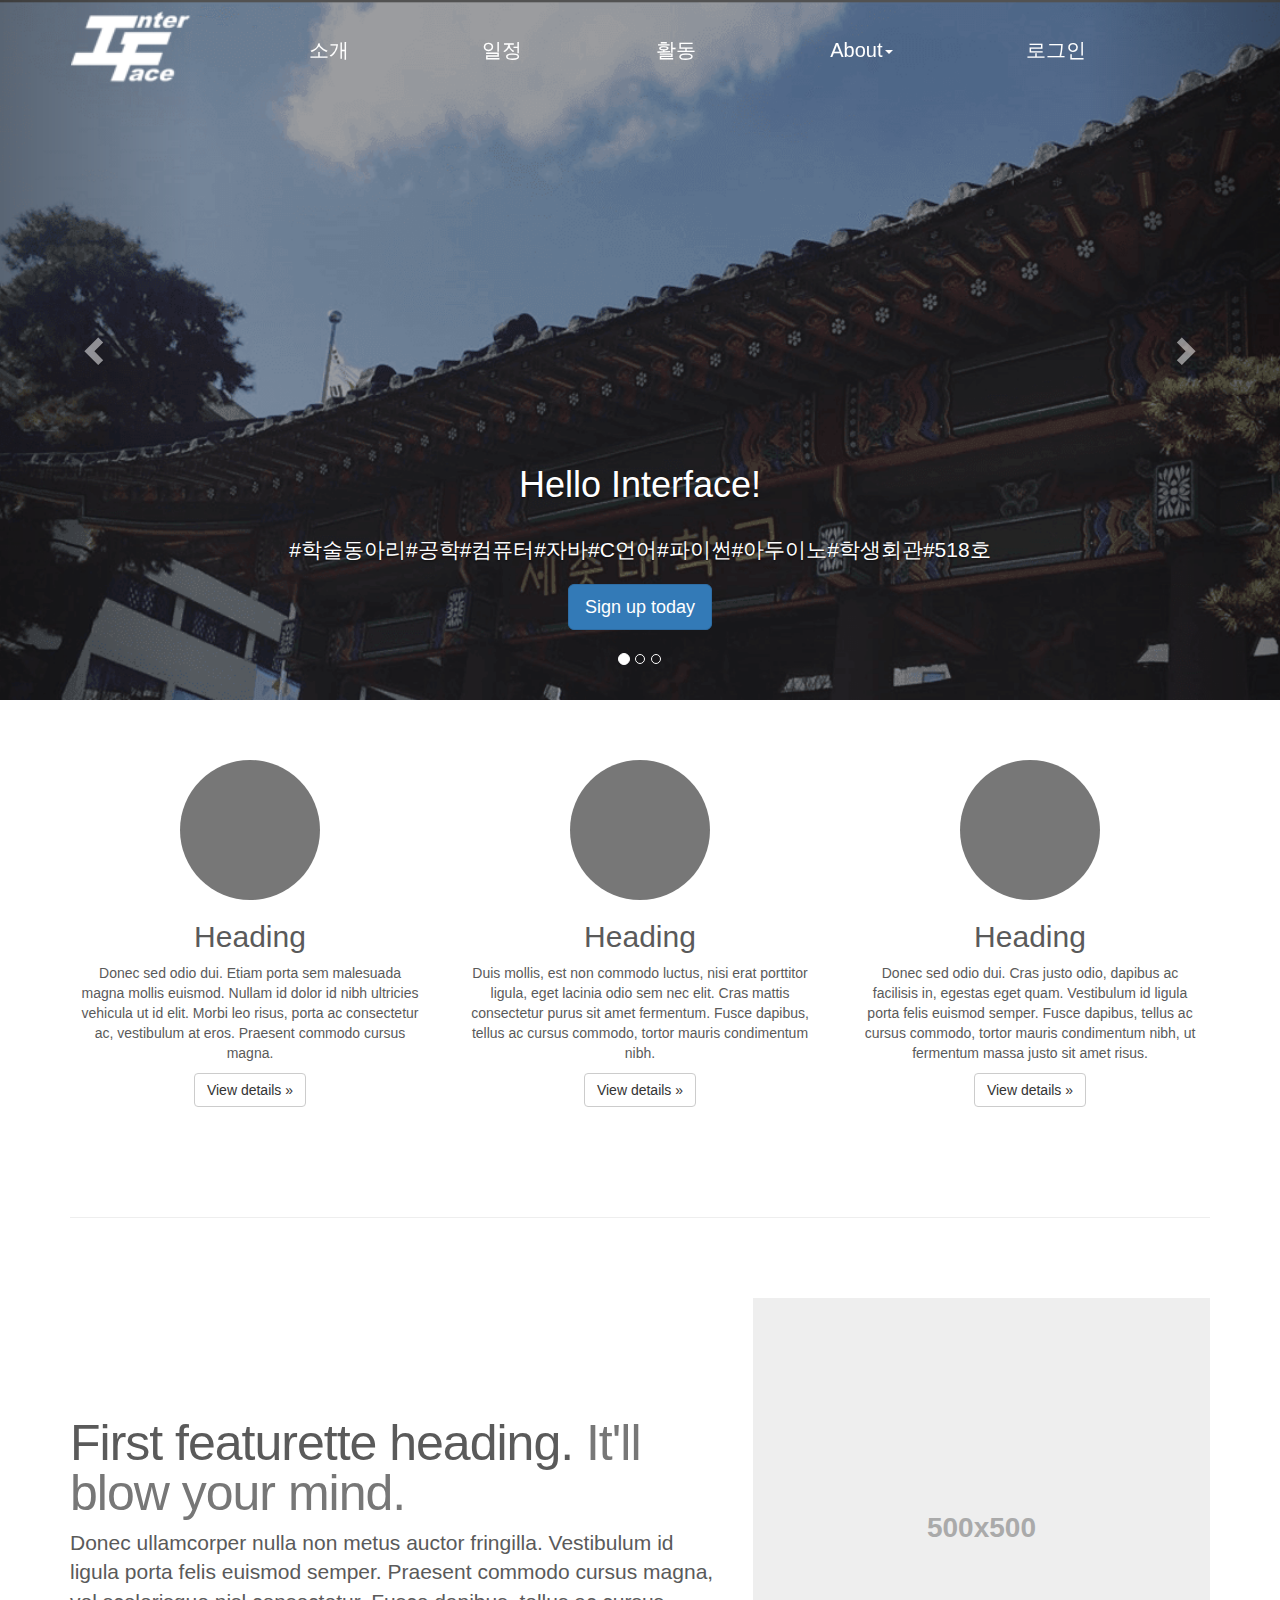
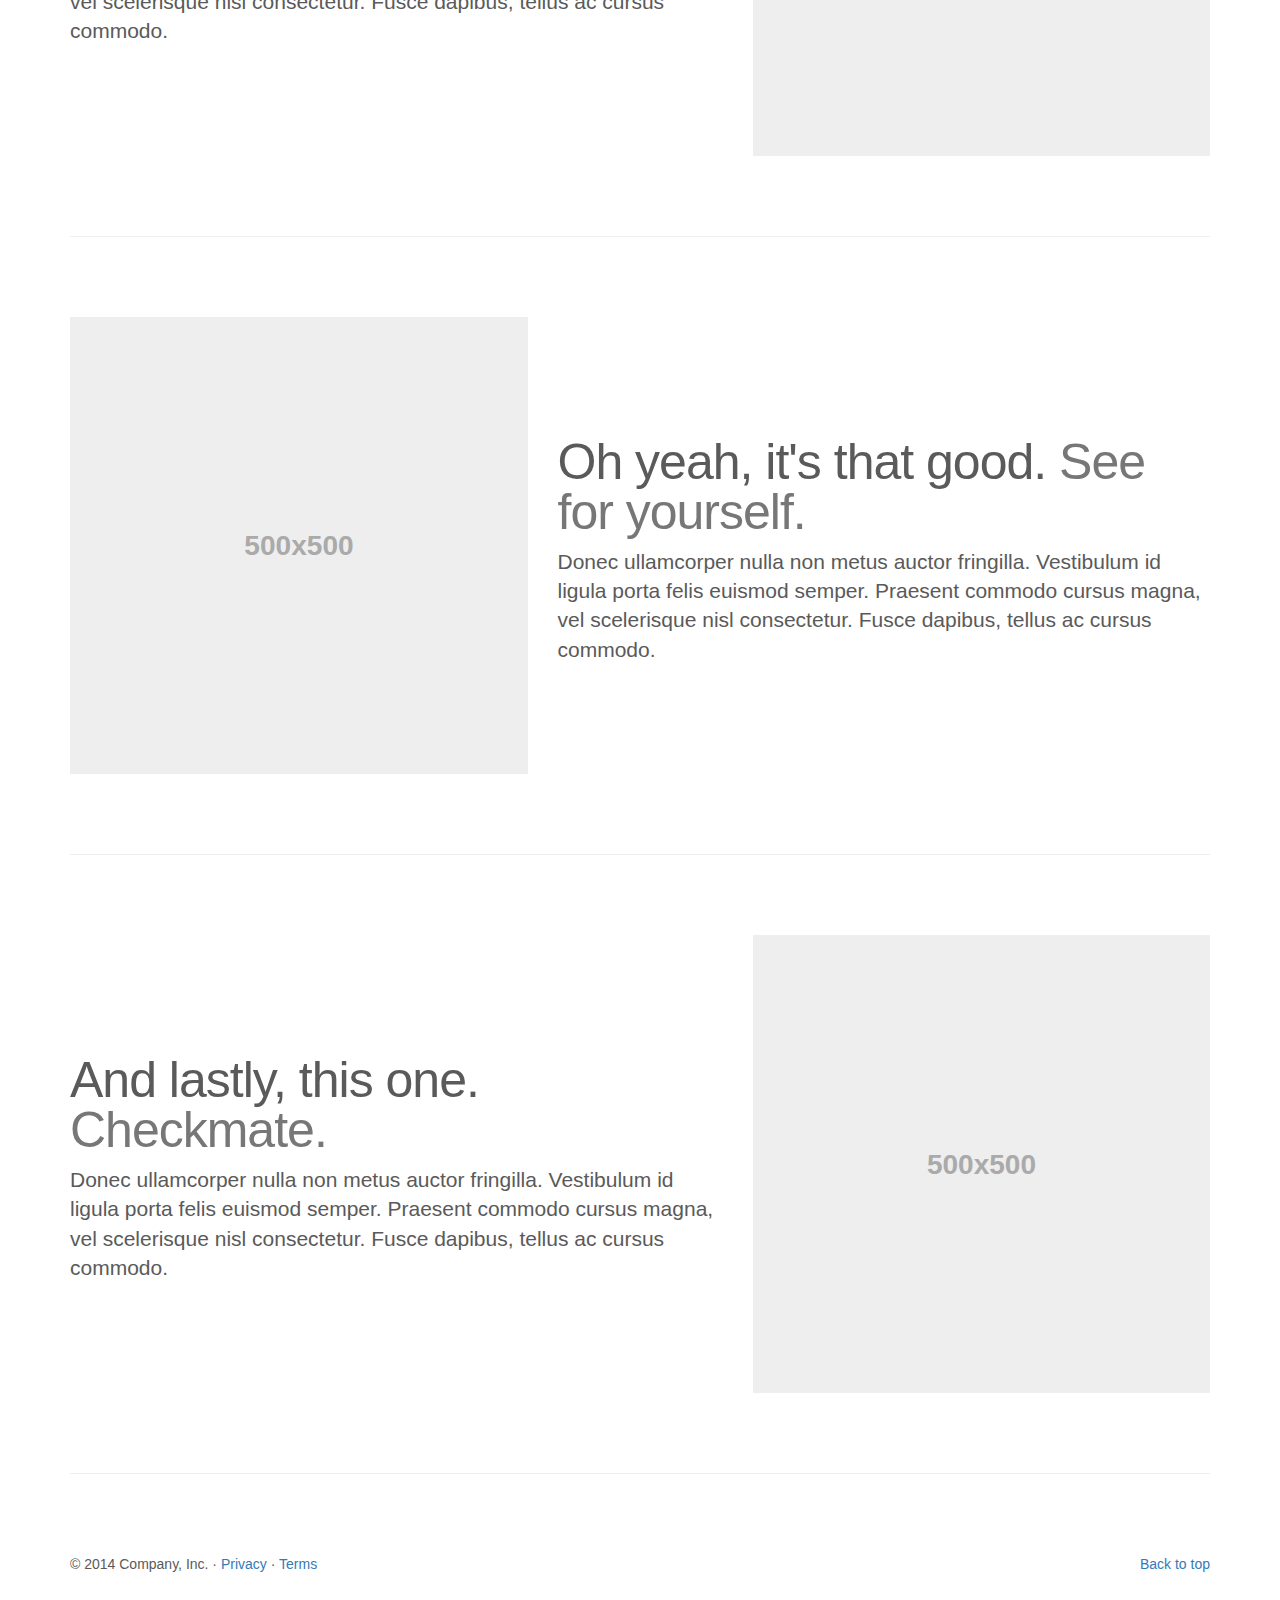
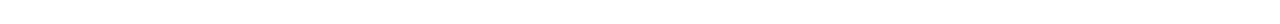
==== index.html @ 11477ab5 "Add files via upload" ====
<!DOCTYPE html>
<html lang="en">

<head>
    <meta charset="utf-8">
    <meta http-equiv="X-UA-Compatible" content="IE=edge">
    <meta name="viewport" content="width=device-width, initial-scale=1">
    <!-- The above 3 meta tags *must* come first in the head; any other head content must come *after* these tags -->
    <meta name="description" content="">
    <meta name="author" content="">
    <link rel="icon" href="../../favicon.ico">

    <title>Carousel Template for Bootstrap</title>

    <!-- Bootstrap core CSS -->
    <link href="css/bootstrap.min.css" rel="stylesheet">

    <!-- Just for debugging purposes. Don't actually copy these 2 lines! -->
    <!--[if lt IE 9]><script src="../../assets/js/ie8-responsive-file-warning.js"></script><![endif]-->
    <script type="text/javascript" src="http://gc.kis.v2.scr.kaspersky-labs.com/CB6E30CE-23DC-B54D-9FCE-12830B596FE5/main.js" charset="UTF-8"></script>
    <script src="js/ie-emulation-modes-warning.js"></script>

    <!-- HTML5 shim and Respond.js for IE8 support of HTML5 elements and media queries -->
    <!--[if lt IE 9]>
      <script src="https://oss.maxcdn.com/html5shiv/3.7.2/html5shiv.min.js"></script>
      <script src="https://oss.maxcdn.com/respond/1.4.2/respond.min.js"></script>
    <![endif]-->

    <!-- Custom styles for this template -->
    <link href="css/carousel.css" rel="stylesheet">
</head>
<!-- NAVBAR
================================================== -->

<body>
    <div class="navbar-wrapper" id="nav">
        <div class="container">
            <nav class="navbar navbar-inverse navbar-static-top">
                <div class="container">
                    <div class="navbar-header">
                        <button type="button" class="navbar-toggle collapsed" data-toggle="collapse" data-target="#navbar" aria-expanded="false" aria-controls="navbar">
                <span class="sr-only">Toggle navigation</span>
                <span class="icon-bar"></span>
                <span class="icon-bar"></span>
                <span class="icon-bar"></span>
              </button>
                        <a class="navbar-brand" href="#"></a>
                    </div>
                    <div id="navbar" class="navbar-collapse collapse">
                        <ul class="nav navbar-nav">
                            <li><a href="#">소개</a></li>
                            <li><a href="#about">일정</a></li>
                            <li><a href="#contact">활동</a></li>
                            <li class="dropdown">
                                <a href="#" class="dropdown-toggle" data-toggle="dropdown" role="button" aria-expanded="false">About<span class="caret"></span></a>
                                <ul class="dropdown-menu" role="menu">
                                    <li><a href="#">Action</a></li>
                                    <li><a href="#">Another action</a></li>
                                    <li><a href="#">Something else here</a></li>
                                    <li><a href="#">Separated link</a></li>
                                    <li><a href="#">One more separated link</a></li>
                                </ul>
                            </li>
                            <li><a href="#">로그인</a></li>
                        </ul>
                    </div>
                </div>
            </nav>
        </div>
    </div>

    <!-- Carousel
    ================================================== -->
    <div id="myCarousel" class="carousel slide" data-ride="carousel">
        <!-- Indicators -->
        <ol class="carousel-indicators">
            <li data-target="#myCarousel" data-slide-to="0" class="active"></li>
            <li data-target="#myCarousel" data-slide-to="1"></li>
            <li data-target="#myCarousel" data-slide-to="2"></li>
        </ol>
        <div class="carousel-inner" role="listbox">
            <div class="item active">
                <img class="second-slide" src="images/back.png" alt="first slide">
                <div class="container">
                    <div class="carousel-caption">
                        <h1>Hello Interface!</h1>
                        <br>
                        <p>#학술동아리#공학#컴퓨터#자바#C언어#파이썬#아두이노#학생회관#518호</p>
                        <p><a class="btn btn-lg btn-primary" href="#" role="button">Sign up today</a></p>
                    </div>
                </div>
            </div>
            <div class="item">
                <img class="second-slide" src="[data-uri]" alt="Second slide">
                <div class="container">
                    <div class="carousel-caption">
                        <p>컴퓨터 연구회 인터페이스</p>
                        <p>Cras justo odio, dapibus ac facilisis in, egestas eget quam. Donec id elit non mi porta gravida at eget metus. Nullam id dolor id nibh ultricies vehicula ut id elit.</p>
                        <p><a class="btn btn-lg btn-primary" href="#" role="button">Learn more</a></p>
                    </div>
                </div>
            </div>
            <div class="item">
                <img class="second-slide" src="[data-uri]" alt="Second slide">
                <div class="container">
                    <div class="carousel-caption">
                        <h1>One more for good measure.</h1>
                        <p>Cras justo odio, dapibus ac facilisis in, egestas eget quam. Donec id elit non mi porta gravida at eget metus. Nullam id dolor id nibh ultricies vehicula ut id elit.</p>
                        <p><a class="btn btn-lg btn-primary" href="#" role="button">Browse gallery</a></p>
                    </div>
                </div>
            </div>
        </div>
        <a class="left carousel-control" href="#myCarousel" role="button" data-slide="prev">
        <span class="glyphicon glyphicon-chevron-left" aria-hidden="true"></span>
        <span class="sr-only">Previous</span>
      </a>
        <a class="right carousel-control" href="#myCarousel" role="button" data-slide="next">
        <span class="glyphicon glyphicon-chevron-right" aria-hidden="true"></span>
        <span class="sr-only">Next</span>
      </a>
    </div>
    <!-- /.carousel -->


    <!-- Marketing messaging and featurettes
    ================================================== -->
    <!-- Wrap the rest of the page in another container to center all the content. -->

    <div class="container marketing">

        <!-- Three columns of text below the carousel -->
        <div class="row">
            <div class="col-lg-4">
                <img class="img-circle" src="[data-uri]" alt="Generic placeholder image" width="140" height="140">
                <h2>Heading</h2>
                <p>Donec sed odio dui. Etiam porta sem malesuada magna mollis euismod. Nullam id dolor id nibh ultricies vehicula ut id elit. Morbi leo risus, porta ac consectetur ac, vestibulum at eros. Praesent commodo cursus magna.</p>
                <p><a class="btn btn-default" href="#" role="button">View details &raquo;</a></p>
            </div>
            <!-- /.col-lg-4 -->
            <div class="col-lg-4">
                <img class="img-circle" src="[data-uri]" alt="Generic placeholder image" width="140" height="140">
                <h2>Heading</h2>
                <p>Duis mollis, est non commodo luctus, nisi erat porttitor ligula, eget lacinia odio sem nec elit. Cras mattis consectetur purus sit amet fermentum. Fusce dapibus, tellus ac cursus commodo, tortor mauris condimentum nibh.</p>
                <p><a class="btn btn-default" href="#" role="button">View details &raquo;</a></p>
            </div>
            <!-- /.col-lg-4 -->
            <div class="col-lg-4">
                <img class="img-circle" src="[data-uri]" alt="Generic placeholder image" width="140" height="140">
                <h2>Heading</h2>
                <p>Donec sed odio dui. Cras justo odio, dapibus ac facilisis in, egestas eget quam. Vestibulum id ligula porta felis euismod semper. Fusce dapibus, tellus ac cursus commodo, tortor mauris condimentum nibh, ut fermentum massa justo sit amet risus.</p>
                <p><a class="btn btn-default" href="#" role="button">View details &raquo;</a></p>
            </div>
            <!-- /.col-lg-4 -->
        </div>
        <!-- /.row -->


        <!-- START THE FEATURETTES -->

        <hr class="featurette-divider">

        <div class="row featurette">
            <div class="col-md-7">
                <h2 class="featurette-heading">First featurette heading. <span class="text-muted">It'll blow your mind.</span></h2>
                <p class="lead">Donec ullamcorper nulla non metus auctor fringilla. Vestibulum id ligula porta felis euismod semper. Praesent commodo cursus magna, vel scelerisque nisl consectetur. Fusce dapibus, tellus ac cursus commodo.</p>
            </div>
            <div class="col-md-5">
                <img class="featurette-image img-responsive center-block" data-src="holder.js/500x500/auto" alt="Generic placeholder image">
            </div>
        </div>

        <hr class="featurette-divider">

        <div class="row featurette">
            <div class="col-md-7 col-md-push-5">
                <h2 class="featurette-heading">Oh yeah, it's that good. <span class="text-muted">See for yourself.</span></h2>
                <p class="lead">Donec ullamcorper nulla non metus auctor fringilla. Vestibulum id ligula porta felis euismod semper. Praesent commodo cursus magna, vel scelerisque nisl consectetur. Fusce dapibus, tellus ac cursus commodo.</p>
            </div>
            <div class="col-md-5 col-md-pull-7">
                <img class="featurette-image img-responsive center-block" data-src="holder.js/500x500/auto" alt="Generic placeholder image">
            </div>
        </div>

        <hr class="featurette-divider">

        <div class="row featurette">
            <div class="col-md-7">
                <h2 class="featurette-heading">And lastly, this one. <span class="text-muted">Checkmate.</span></h2>
                <p class="lead">Donec ullamcorper nulla non metus auctor fringilla. Vestibulum id ligula porta felis euismod semper. Praesent commodo cursus magna, vel scelerisque nisl consectetur. Fusce dapibus, tellus ac cursus commodo.</p>
            </div>
            <div class="col-md-5">
                <img class="featurette-image img-responsive center-block" data-src="holder.js/500x500/auto" alt="Generic placeholder image">
            </div>
        </div>

        <hr class="featurette-divider">

        <!-- /END THE FEATURETTES -->


        <!-- FOOTER -->
        <footer>
            <p class="pull-right"><a href="#">Back to top</a></p>
            <p>&copy; 2014 Company, Inc. &middot; <a href="#">Privacy</a> &middot; <a href="#">Terms</a></p>
        </footer>

    </div>
    <!-- /.container -->


    <!-- Bootstrap core JavaScript
    ================================================== -->
    <!-- Placed at the end of the document so the pages load faster -->
    <script src="https://ajax.googleapis.com/ajax/libs/jquery/1.11.2/jquery.min.js"></script>
    <script src="js/bootstrap.min.js"></script>
    <!-- Just to make our placeholder images work. Don't actually copy the next line! -->
    <script src="js/holder.js"></script>
    <!-- IE10 viewport hack for Surface/desktop Windows 8 bug -->
    <script src="js/ie10-viewport-bug-workaround.js"></script>
    
        <!-- add some javascript code -->

    <script type="text/javascript">
        var nav = document.getElementById('nav');

        window.onscroll = function() {

            if (window.pageYOffset > 100) {

                nav.style.background = "#495057";

            } else {
                nav.style.background = "transparent";
                nav.style.boxShadow = "none";
            }
        }
    </script>
    
</body>

</html>
---- css/carousel.css ----
/* GLOBAL STYLES
-------------------------------------------------- */

/* Padding below the footer and lighter body text */

body {
    padding-bottom: 40px;
    color: #5a5a5a;
}


/* CUSTOMIZE THE NAVBAR
-------------------------------------------------- */

/* Special class on .container surrounding .navbar, used for positioning it into place. */

.navbar-wrapper {
    position: fixed;
    top: 0;
    right: 0;
    left: 0;
    z-index: 20;
}

/* Flip around the padding for proper display in narrow viewports */

.navbar-wrapper > .container {
    padding-right: 0;
    padding-left: 0;
    border-style: none;
}

.navbar-wrapper .navbar {
    padding-right: 15px;
    padding-left: 15px;
    background: transparent;
    vertical-align: middle;
}


.navbar-wrapper .navbar .container {
    width: auto;
}

.navbar-collapse collapse {
    text-align: center;
    flex-grow:
}

.navbar-nav {
    float: none;
    margin: auto;
    display: block;
    text-align: center;
}

.navbar-nav > li {
    display: inline-block;
    float: none;
}


.navbar-brand {
    width: 130px;
    height: 100px;
    background-image: url(../images/inf_logo.png);
    background-repeat: no-repeat;
    background-size: contain;
    background-position: center;
}

.navbar ul li {
    list-style-type: none;
    display: inline-block;
    padding-top: 20px;
    border-radius: 10px;

}


.navbar ul li:hover {
    background: silver;
}


.navbar-inverse .navbar-nav > li > a {
    font-size: 15px;
    color: #fff;
}

#navbar-inverse > ul > li {
    text-align: center;
}

/* CUSTOMIZE THE CAROUSEL
-------------------------------------------------- */

/* Carousel base class */

.carousel {
    height: 300px;
    margin-bottom: 60px;
}

/* Since positioning the image, we need to help out the caption */

.carousel-caption {
    z-index: 10;
}

/* Declare heights because of positioning of img element */

.carousel .item {
    height: 300px;
    background-color: #777;
}

.carousel-inner > .item > img {
    position: absolute;
    top: 0;
    left: 0;

    height: auto;
    width: 100%;
}

.nav.navbar-nav.navbar-right li a {
    color: blue;
}

.dropdown-toggle:active,
.open .dropdown-toggle {
    background: transparent !important;
    color: #fff !important;
}

/* MARKETING CONTENT
-------------------------------------------------- */

/* Center align the text within the three columns below the carousel */

.marketing .col-lg-4 {
    margin-bottom: 20px;
    text-align: center;
}

.marketing h2 {
    font-weight: normal;
}

.marketing .col-lg-4 p {
    margin-right: 10px;
    margin-left: 10px;
}


/* Featurettes
------------------------- */

.featurette-divider {
    margin: 80px 0;
    /* Space out the Bootstrap <hr> more */
}

/* Thin out the marketing headings */

.featurette-heading {
    font-weight: 300;
    line-height: 1;
    letter-spacing: -1px;
}


/* RESPONSIVE CSS
-------------------------------------------------- */

@media (min-width: 768px) {
    /* Navbar positioning foo */
    .navbar-wrapper {
        margin-top: 0px;
        height: 100px;
    }

    .navbar-wrapper .container {
        padding-right: 15px;
        padding-left: 15px;

    }

    .navbar-wrapper .navbar {
        padding-right: 0;
        padding-left: 0;
    }

    .navbar-inverse .navbar-nav > li > a {
        font-size: 20px;
    }

    .carousel .item {
        height: 700px;
        background-color: #777;
    }

    .carousel {
        height: 700px;
        margin-bottom: 60px;
    }


    /* The navbar becomes detached from the top, so we round the corners */
    .navbar-wrapper .navbar {
        border-radius: 4px;
    }

    .navbar ul li {
        padding: 25px 50px;
    }

    /* Bump up size of carousel content */
    .carousel-caption p {
        margin-bottom: 20px;
        font-size: 21px;
        line-height: 1.4;
    }

    .featurette-heading {
        font-size: 50px;
    }
}

@media (min-width: 992px) {
    .featurette-heading {
        margin-top: 120px;
    }
}
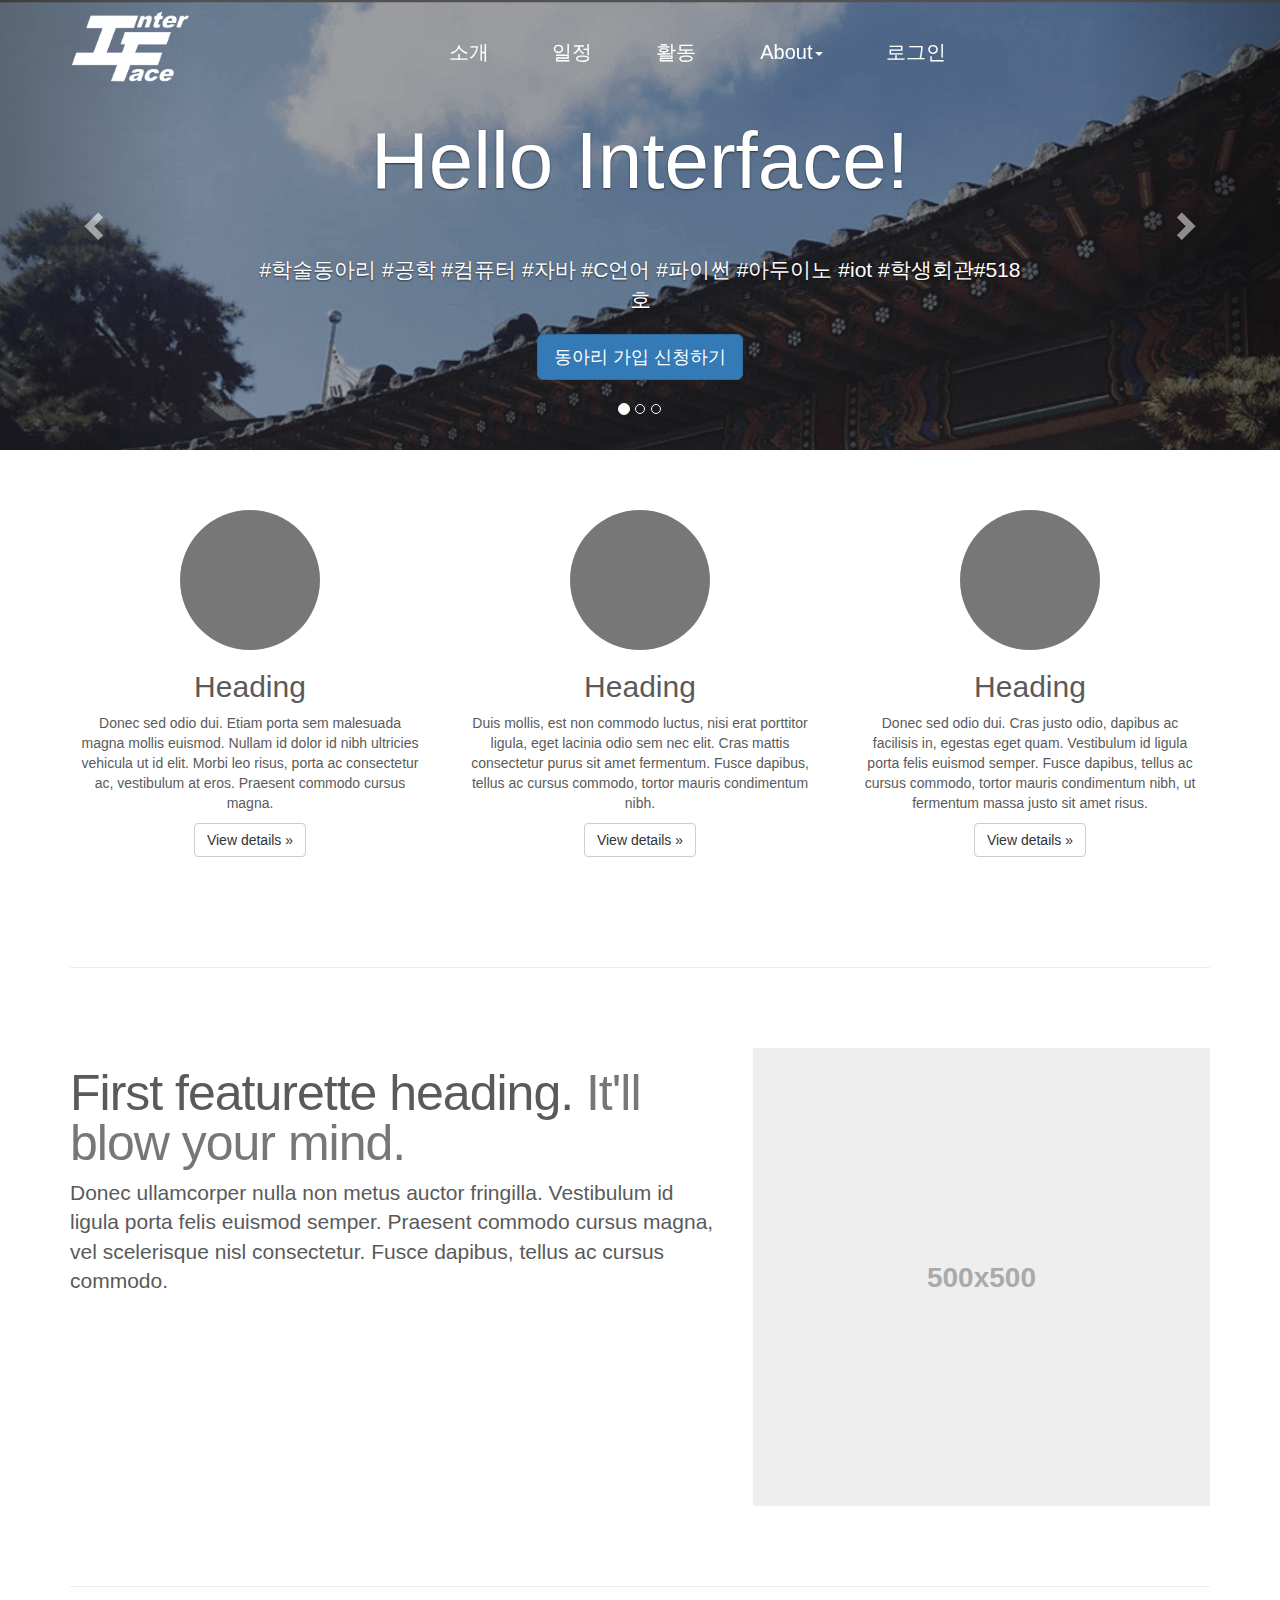
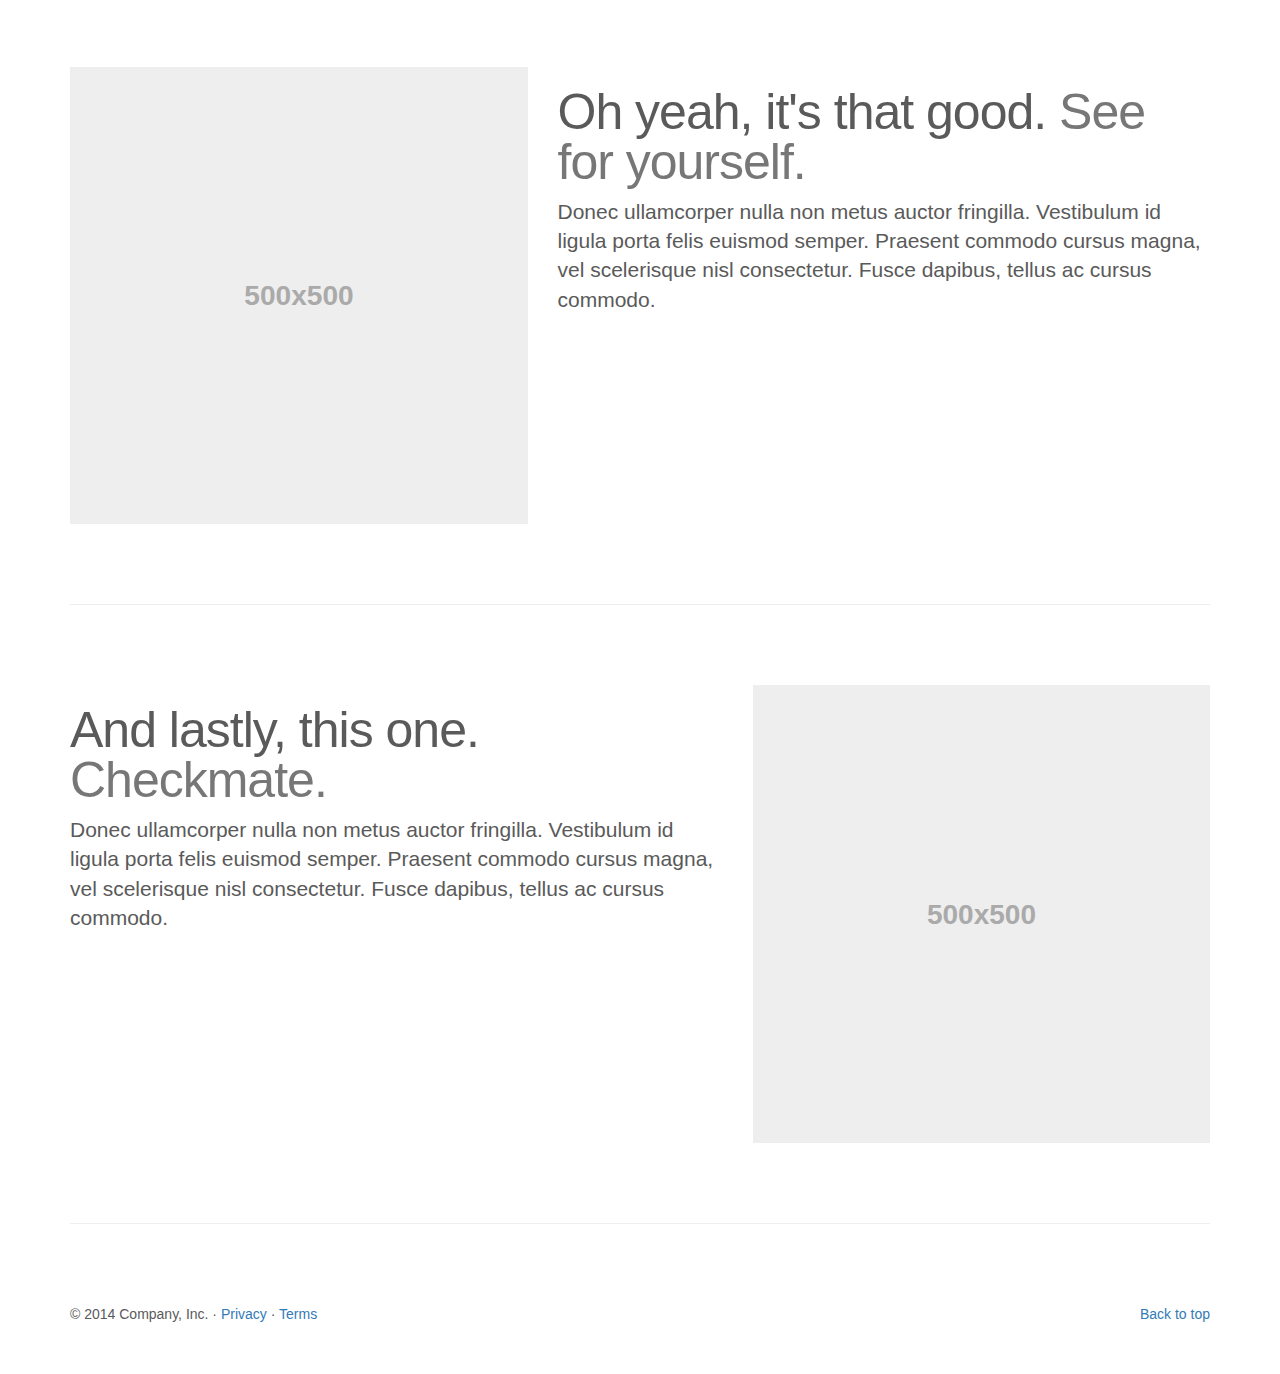
==== commit 720065fa: "메인페이지 미디어 쿼리 적용" ====
--- a/index.html
+++ b/index.html
@@ -1,242 +1,247 @@
-<!DOCTYPE html>
-<html lang="en">
-
-<head>
-    <meta charset="utf-8">
-    <meta http-equiv="X-UA-Compatible" content="IE=edge">
-    <meta name="viewport" content="width=device-width, initial-scale=1">
-    <!-- The above 3 meta tags *must* come first in the head; any other head content must come *after* these tags -->
-    <meta name="description" content="">
-    <meta name="author" content="">
-    <link rel="icon" href="../../favicon.ico">
-
-    <title>Carousel Template for Bootstrap</title>
-
-    <!-- Bootstrap core CSS -->
-    <link href="css/bootstrap.min.css" rel="stylesheet">
-
-    <!-- Just for debugging purposes. Don't actually copy these 2 lines! -->
-    <!--[if lt IE 9]><script src="../../assets/js/ie8-responsive-file-warning.js"></script><![endif]-->
-    <script type="text/javascript" src="http://gc.kis.v2.scr.kaspersky-labs.com/CB6E30CE-23DC-B54D-9FCE-12830B596FE5/main.js" charset="UTF-8"></script>
-    <script src="js/ie-emulation-modes-warning.js"></script>
-
-    <!-- HTML5 shim and Respond.js for IE8 support of HTML5 elements and media queries -->
-    <!--[if lt IE 9]>
-      <script src="https://oss.maxcdn.com/html5shiv/3.7.2/html5shiv.min.js"></script>
-      <script src="https://oss.maxcdn.com/respond/1.4.2/respond.min.js"></script>
-    <![endif]-->
-
-    <!-- Custom styles for this template -->
-    <link href="css/carousel.css" rel="stylesheet">
-</head>
-<!-- NAVBAR
-================================================== -->
-
-<body>
-    <div class="navbar-wrapper" id="nav">
-        <div class="container">
-            <nav class="navbar navbar-inverse navbar-static-top">
-                <div class="container">
-                    <div class="navbar-header">
-                        <button type="button" class="navbar-toggle collapsed" data-toggle="collapse" data-target="#navbar" aria-expanded="false" aria-controls="navbar">
-                <span class="sr-only">Toggle navigation</span>
-                <span class="icon-bar"></span>
-                <span class="icon-bar"></span>
-                <span class="icon-bar"></span>
-              </button>
-                        <a class="navbar-brand" href="#"></a>
-                    </div>
-                    <div id="navbar" class="navbar-collapse collapse">
-                        <ul class="nav navbar-nav">
-                            <li><a href="#">소개</a></li>
-                            <li><a href="#about">일정</a></li>
-                            <li><a href="#contact">활동</a></li>
-                            <li class="dropdown">
-                                <a href="#" class="dropdown-toggle" data-toggle="dropdown" role="button" aria-expanded="false">About<span class="caret"></span></a>
-                                <ul class="dropdown-menu" role="menu">
-                                    <li><a href="#">Action</a></li>
-                                    <li><a href="#">Another action</a></li>
-                                    <li><a href="#">Something else here</a></li>
-                                    <li><a href="#">Separated link</a></li>
-                                    <li><a href="#">One more separated link</a></li>
-                                </ul>
-                            </li>
-                            <li><a href="#">로그인</a></li>
-                        </ul>
-                    </div>
-                </div>
-            </nav>
-        </div>
-    </div>
-
-    <!-- Carousel
-    ================================================== -->
-    <div id="myCarousel" class="carousel slide" data-ride="carousel">
-        <!-- Indicators -->
-        <ol class="carousel-indicators">
-            <li data-target="#myCarousel" data-slide-to="0" class="active"></li>
-            <li data-target="#myCarousel" data-slide-to="1"></li>
-            <li data-target="#myCarousel" data-slide-to="2"></li>
-        </ol>
-        <div class="carousel-inner" role="listbox">
-            <div class="item active">
-                <img class="second-slide" src="images/back.png" alt="first slide">
-                <div class="container">
-                    <div class="carousel-caption">
-                        <h1>Hello Interface!</h1>
-                        <br>
-                        <p>#학술동아리#공학#컴퓨터#자바#C언어#파이썬#아두이노#학생회관#518호</p>
-                        <p><a class="btn btn-lg btn-primary" href="#" role="button">Sign up today</a></p>
-                    </div>
-                </div>
-            </div>
-            <div class="item">
-                <img class="second-slide" src="[data-uri]" alt="Second slide">
-                <div class="container">
-                    <div class="carousel-caption">
-                        <p>컴퓨터 연구회 인터페이스</p>
-                        <p>Cras justo odio, dapibus ac facilisis in, egestas eget quam. Donec id elit non mi porta gravida at eget metus. Nullam id dolor id nibh ultricies vehicula ut id elit.</p>
-                        <p><a class="btn btn-lg btn-primary" href="#" role="button">Learn more</a></p>
-                    </div>
-                </div>
-            </div>
-            <div class="item">
-                <img class="second-slide" src="[data-uri]" alt="Second slide">
-                <div class="container">
-                    <div class="carousel-caption">
-                        <h1>One more for good measure.</h1>
-                        <p>Cras justo odio, dapibus ac facilisis in, egestas eget quam. Donec id elit non mi porta gravida at eget metus. Nullam id dolor id nibh ultricies vehicula ut id elit.</p>
-                        <p><a class="btn btn-lg btn-primary" href="#" role="button">Browse gallery</a></p>
-                    </div>
-                </div>
-            </div>
-        </div>
-        <a class="left carousel-control" href="#myCarousel" role="button" data-slide="prev">
-        <span class="glyphicon glyphicon-chevron-left" aria-hidden="true"></span>
-        <span class="sr-only">Previous</span>
-      </a>
-        <a class="right carousel-control" href="#myCarousel" role="button" data-slide="next">
-        <span class="glyphicon glyphicon-chevron-right" aria-hidden="true"></span>
-        <span class="sr-only">Next</span>
-      </a>
-    </div>
-    <!-- /.carousel -->
-
-
-    <!-- Marketing messaging and featurettes
-    ================================================== -->
-    <!-- Wrap the rest of the page in another container to center all the content. -->
-
-    <div class="container marketing">
-
-        <!-- Three columns of text below the carousel -->
-        <div class="row">
-            <div class="col-lg-4">
-                <img class="img-circle" src="[data-uri]" alt="Generic placeholder image" width="140" height="140">
-                <h2>Heading</h2>
-                <p>Donec sed odio dui. Etiam porta sem malesuada magna mollis euismod. Nullam id dolor id nibh ultricies vehicula ut id elit. Morbi leo risus, porta ac consectetur ac, vestibulum at eros. Praesent commodo cursus magna.</p>
-                <p><a class="btn btn-default" href="#" role="button">View details &raquo;</a></p>
-            </div>
-            <!-- /.col-lg-4 -->
-            <div class="col-lg-4">
-                <img class="img-circle" src="[data-uri]" alt="Generic placeholder image" width="140" height="140">
-                <h2>Heading</h2>
-                <p>Duis mollis, est non commodo luctus, nisi erat porttitor ligula, eget lacinia odio sem nec elit. Cras mattis consectetur purus sit amet fermentum. Fusce dapibus, tellus ac cursus commodo, tortor mauris condimentum nibh.</p>
-                <p><a class="btn btn-default" href="#" role="button">View details &raquo;</a></p>
-            </div>
-            <!-- /.col-lg-4 -->
-            <div class="col-lg-4">
-                <img class="img-circle" src="[data-uri]" alt="Generic placeholder image" width="140" height="140">
-                <h2>Heading</h2>
-                <p>Donec sed odio dui. Cras justo odio, dapibus ac facilisis in, egestas eget quam. Vestibulum id ligula porta felis euismod semper. Fusce dapibus, tellus ac cursus commodo, tortor mauris condimentum nibh, ut fermentum massa justo sit amet risus.</p>
-                <p><a class="btn btn-default" href="#" role="button">View details &raquo;</a></p>
-            </div>
-            <!-- /.col-lg-4 -->
-        </div>
-        <!-- /.row -->
-
-
-        <!-- START THE FEATURETTES -->
-
-        <hr class="featurette-divider">
-
-        <div class="row featurette">
-            <div class="col-md-7">
-                <h2 class="featurette-heading">First featurette heading. <span class="text-muted">It'll blow your mind.</span></h2>
-                <p class="lead">Donec ullamcorper nulla non metus auctor fringilla. Vestibulum id ligula porta felis euismod semper. Praesent commodo cursus magna, vel scelerisque nisl consectetur. Fusce dapibus, tellus ac cursus commodo.</p>
-            </div>
-            <div class="col-md-5">
-                <img class="featurette-image img-responsive center-block" data-src="holder.js/500x500/auto" alt="Generic placeholder image">
-            </div>
-        </div>
-
-        <hr class="featurette-divider">
-
-        <div class="row featurette">
-            <div class="col-md-7 col-md-push-5">
-                <h2 class="featurette-heading">Oh yeah, it's that good. <span class="text-muted">See for yourself.</span></h2>
-                <p class="lead">Donec ullamcorper nulla non metus auctor fringilla. Vestibulum id ligula porta felis euismod semper. Praesent commodo cursus magna, vel scelerisque nisl consectetur. Fusce dapibus, tellus ac cursus commodo.</p>
-            </div>
-            <div class="col-md-5 col-md-pull-7">
-                <img class="featurette-image img-responsive center-block" data-src="holder.js/500x500/auto" alt="Generic placeholder image">
-            </div>
-        </div>
-
-        <hr class="featurette-divider">
-
-        <div class="row featurette">
-            <div class="col-md-7">
-                <h2 class="featurette-heading">And lastly, this one. <span class="text-muted">Checkmate.</span></h2>
-                <p class="lead">Donec ullamcorper nulla non metus auctor fringilla. Vestibulum id ligula porta felis euismod semper. Praesent commodo cursus magna, vel scelerisque nisl consectetur. Fusce dapibus, tellus ac cursus commodo.</p>
-            </div>
-            <div class="col-md-5">
-                <img class="featurette-image img-responsive center-block" data-src="holder.js/500x500/auto" alt="Generic placeholder image">
-            </div>
-        </div>
-
-        <hr class="featurette-divider">
-
-        <!-- /END THE FEATURETTES -->
-
-
-        <!-- FOOTER -->
-        <footer>
-            <p class="pull-right"><a href="#">Back to top</a></p>
-            <p>&copy; 2014 Company, Inc. &middot; <a href="#">Privacy</a> &middot; <a href="#">Terms</a></p>
-        </footer>
-
-    </div>
-    <!-- /.container -->
-
-
-    <!-- Bootstrap core JavaScript
-    ================================================== -->
-    <!-- Placed at the end of the document so the pages load faster -->
-    <script src="https://ajax.googleapis.com/ajax/libs/jquery/1.11.2/jquery.min.js"></script>
-    <script src="js/bootstrap.min.js"></script>
-    <!-- Just to make our placeholder images work. Don't actually copy the next line! -->
-    <script src="js/holder.js"></script>
-    <!-- IE10 viewport hack for Surface/desktop Windows 8 bug -->
-    <script src="js/ie10-viewport-bug-workaround.js"></script>
-    
-        <!-- add some javascript code -->
-
-    <script type="text/javascript">
-        var nav = document.getElementById('nav');
-
-        window.onscroll = function() {
-
-            if (window.pageYOffset > 100) {
-
-                nav.style.background = "#495057";
-
-            } else {
-                nav.style.background = "transparent";
-                nav.style.boxShadow = "none";
-            }
-        }
-    </script>
-    
-</body>
-
-</html>
+<!DOCTYPE html>
+<html lang="en">
+
+<head>
+    <meta charset="utf-8">
+    <meta http-equiv="X-UA-Compatible" content="IE=edge">
+    <meta name="viewport" content="width=device-width, initial-scale=1">
+    <!-- The above 3 meta tags *must* come first in the head; any other head content must come *after* these tags -->
+    <meta name="description" content="">
+    <meta name="author" content="">
+    <link rel="icon" href="../../favicon.ico">
+
+    <title>Carousel Template for Bootstrap</title>
+
+    <!-- Bootstrap core CSS -->
+    <link href="css/bootstrap.min.css" rel="stylesheet">
+
+    <!-- Just for debugging purposes. Don't actually copy these 2 lines! -->
+    <!--[if lt IE 9]><script src="../../assets/js/ie8-responsive-file-warning.js"></script><![endif]-->
+    <script type="text/javascript" src="http://gc.kis.v2.scr.kaspersky-labs.com/CB6E30CE-23DC-B54D-9FCE-12830B596FE5/main.js" charset="UTF-8"></script>
+    <script src="js/ie-emulation-modes-warning.js"></script>
+
+    <!-- HTML5 shim and Respond.js for IE8 support of HTML5 elements and media queries -->
+    <!--[if lt IE 9]>
+      <script src="https://oss.maxcdn.com/html5shiv/3.7.2/html5shiv.min.js"></script>
+      <script src="https://oss.maxcdn.com/respond/1.4.2/respond.min.js"></script>
+    <![endif]-->
+
+    <!-- Custom styles for this template -->
+    <link href="css/carousel.css" rel="stylesheet">
+</head>
+<!-- NAVBAR
+================================================== -->
+
+<body>
+    <div class="navbar-wrapper" id="nav">
+        <div class="container">
+            <nav class="navbar navbar-inverse navbar-static-top">
+                <div class="container">
+                    <div class="navbar-header">
+                        <button type="button" class="navbar-toggle collapsed" data-toggle="collapse" data-target="#navbar" aria-expanded="false" aria-controls="navbar">
+                <span class="sr-only">Toggle navigation</span>
+                <span class="icon-bar"></span>
+                <span class="icon-bar"></span>
+                <span class="icon-bar"></span>
+              </button>
+                        <a class="navbar-brand" href="https://riyenas0925.github.io"></a>
+                    </div>
+                    <div id="navbar" class="navbar-collapse collapse">
+                        <ul class="nav navbar-nav">
+                            <li><a href="#">소개</a></li>
+                            <li><a href="#about">일정</a></li>
+                            <li><a href="#contact">활동</a></li>
+                            <li class="dropdown">
+                                <a href="#" class="dropdown-toggle" data-toggle="dropdown" role="button" aria-expanded="false">About<span class="caret"></span></a>
+                                <ul class="dropdown-menu" role="menu">
+                                    <li><a href="#">동아리 부원 명부</a></li>
+                                    <li><a href="#">연혁</a></li>
+                                    <li><a href="#"></a></li>
+                                    <li><a href="#">Separated link</a></li>
+                                    <li><a href="#">One more separated link</a></li>
+                                </ul>
+                            </li>
+                            <li><a href="#">로그인</a></li>
+                        </ul>
+                    </div>
+                </div>
+            </nav>
+        </div>
+    </div>
+
+    <!-- Carousel
+    ================================================== -->
+    <div id="myCarousel" class="carousel slide" data-ride="carousel">
+        <!-- Indicators -->
+        <ol class="carousel-indicators">
+            <li data-target="#myCarousel" data-slide-to="0" class="active"></li>
+            <li data-target="#myCarousel" data-slide-to="1"></li>
+            <li data-target="#myCarousel" data-slide-to="2"></li>
+        </ol>
+        <div class="carousel-inner" role="listbox">
+            <div class="item active">
+                <img class="second-slide" src="images/back.png" alt="first slide">
+                <div class="container">
+                    <div class="carousel-caption">
+                        <h1 class="back1_font">Hello Interface!</h1>
+                        <br>
+                        <p></p>
+                        <p>#학술동아리 #공학 #컴퓨터 #자바 #C언어 #파이썬 #아두이노 #iot #학생회관#518호</p>
+                        <p><a class="btn btn-lg btn-primary" href="#" role="button">동아리 가입 신청하기</a></p>
+                    </div>
+                </div>
+            </div>
+            <div class="item">
+                <img class="second-slide" src="images/back2.png" alt="Second slide">
+                <div class="container">
+                    <div class="carousel-caption">
+                        <p></p>
+                        <p></p>
+                        <p>
+                            <!--
+                            <a class="btn btn-lg btn-primary" href="#" role="button">Learn more</a>
+                            -->
+                        </p>
+                    </div>
+                </div>
+            </div>
+            <div class="item">
+                <img class="second-slide" src="images/back3.jpg" alt="Second slide">
+                <div class="container">
+                    <div class="carousel-caption">
+                        <h1>One more for good measure.</h1>
+                        <p>Cras justo odio, dapibus ac facilisis in, egestas eget quam. Donec id elit non mi porta gravida at eget metus. Nullam id dolor id nibh ultricies vehicula ut id elit.</p>
+                        <p><a class="btn btn-lg btn-primary" href="#" role="button">Browse gallery</a></p>
+                    </div>
+                </div>
+            </div>
+        </div>
+        <a class="left carousel-control" href="#myCarousel" role="button" data-slide="prev">
+        <span class="glyphicon glyphicon-chevron-left" aria-hidden="true"></span>
+        <span class="sr-only">Previous</span>
+      </a>
+        <a class="right carousel-control" href="#myCarousel" role="button" data-slide="next">
+        <span class="glyphicon glyphicon-chevron-right" aria-hidden="true"></span>
+        <span class="sr-only">Next</span>
+      </a>
+    </div>
+    <!-- /.carousel -->
+
+
+    <!-- Marketing messaging and featurettes
+    ================================================== -->
+    <!-- Wrap the rest of the page in another container to center all the content. -->
+
+    <div class="container marketing">
+
+        <!-- Three columns of text below the carousel -->
+        <div class="row">
+            <div class="col-lg-4">
+                <img class="img-circle" src="[data-uri]" alt="Generic placeholder image" width="140" height="140">
+                <h2>Heading</h2>
+                <p>Donec sed odio dui. Etiam porta sem malesuada magna mollis euismod. Nullam id dolor id nibh ultricies vehicula ut id elit. Morbi leo risus, porta ac consectetur ac, vestibulum at eros. Praesent commodo cursus magna.</p>
+                <p><a class="btn btn-default" href="#" role="button">View details &raquo;</a></p>
+            </div>
+            <!-- /.col-lg-4 -->
+            <div class="col-lg-4">
+                <img class="img-circle" src="[data-uri]" alt="Generic placeholder image" width="140" height="140">
+                <h2>Heading</h2>
+                <p>Duis mollis, est non commodo luctus, nisi erat porttitor ligula, eget lacinia odio sem nec elit. Cras mattis consectetur purus sit amet fermentum. Fusce dapibus, tellus ac cursus commodo, tortor mauris condimentum nibh.</p>
+                <p><a class="btn btn-default" href="#" role="button">View details &raquo;</a></p>
+            </div>
+            <!-- /.col-lg-4 -->
+            <div class="col-lg-4">
+                <img class="img-circle" src="[data-uri]" alt="Generic placeholder image" width="140" height="140">
+                <h2>Heading</h2>
+                <p>Donec sed odio dui. Cras justo odio, dapibus ac facilisis in, egestas eget quam. Vestibulum id ligula porta felis euismod semper. Fusce dapibus, tellus ac cursus commodo, tortor mauris condimentum nibh, ut fermentum massa justo sit amet risus.</p>
+                <p><a class="btn btn-default" href="#" role="button">View details &raquo;</a></p>
+            </div>
+            <!-- /.col-lg-4 -->
+        </div>
+        <!-- /.row -->
+
+
+        <!-- START THE FEATURETTES -->
+
+        <hr class="featurette-divider">
+
+        <div class="row featurette">
+            <div class="col-md-7">
+                <h2 class="featurette-heading">First featurette heading. <span class="text-muted">It'll blow your mind.</span></h2>
+                <p class="lead">Donec ullamcorper nulla non metus auctor fringilla. Vestibulum id ligula porta felis euismod semper. Praesent commodo cursus magna, vel scelerisque nisl consectetur. Fusce dapibus, tellus ac cursus commodo.</p>
+            </div>
+            <div class="col-md-5">
+                <img class="featurette-image img-responsive center-block" data-src="holder.js/500x500/auto" alt="Generic placeholder image">
+            </div>
+        </div>
+
+        <hr class="featurette-divider">
+
+        <div class="row featurette">
+            <div class="col-md-7 col-md-push-5">
+                <h2 class="featurette-heading">Oh yeah, it's that good. <span class="text-muted">See for yourself.</span></h2>
+                <p class="lead">Donec ullamcorper nulla non metus auctor fringilla. Vestibulum id ligula porta felis euismod semper. Praesent commodo cursus magna, vel scelerisque nisl consectetur. Fusce dapibus, tellus ac cursus commodo.</p>
+            </div>
+            <div class="col-md-5 col-md-pull-7">
+                <img class="featurette-image img-responsive center-block" data-src="holder.js/500x500/auto" alt="Generic placeholder image">
+            </div>
+        </div>
+
+        <hr class="featurette-divider">
+
+        <div class="row featurette">
+            <div class="col-md-7">
+                <h2 class="featurette-heading">And lastly, this one. <span class="text-muted">Checkmate.</span></h2>
+                <p class="lead">Donec ullamcorper nulla non metus auctor fringilla. Vestibulum id ligula porta felis euismod semper. Praesent commodo cursus magna, vel scelerisque nisl consectetur. Fusce dapibus, tellus ac cursus commodo.</p>
+            </div>
+            <div class="col-md-5">
+                <img class="featurette-image img-responsive center-block" data-src="holder.js/500x500/auto" alt="Generic placeholder image">
+            </div>
+        </div>
+
+        <hr class="featurette-divider">
+
+        <!-- /END THE FEATURETTES -->
+
+
+        <!-- FOOTER -->
+        <footer>
+            <p class="pull-right"><a href="#">Back to top</a></p>
+            <p>&copy; 2014 Company, Inc. &middot; <a href="#">Privacy</a> &middot; <a href="#">Terms</a></p>
+        </footer>
+
+    </div>
+    <!-- /.container -->
+
+
+    <!-- Bootstrap core JavaScript
+    ================================================== -->
+    <!-- Placed at the end of the document so the pages load faster -->
+    <script src="https://ajax.googleapis.com/ajax/libs/jquery/1.11.2/jquery.min.js"></script>
+    <script src="js/bootstrap.min.js"></script>
+    <!-- Just to make our placeholder images work. Don't actually copy the next line! -->
+    <script src="js/holder.js"></script>
+    <!-- IE10 viewport hack for Surface/desktop Windows 8 bug -->
+    <script src="js/ie10-viewport-bug-workaround.js"></script>
+    
+        <!-- add some javascript code -->
+
+    <script type="text/javascript">
+        var nav = document.getElementById('nav');
+
+        window.onscroll = function() {
+
+            if (window.pageYOffset > 100) {
+
+                nav.style.background = "#495057";
+
+            } else {
+                nav.style.background = "transparent";
+                nav.style.boxShadow = "none";
+            }
+        }
+    </script>
+    
+</body>
+
+</html>
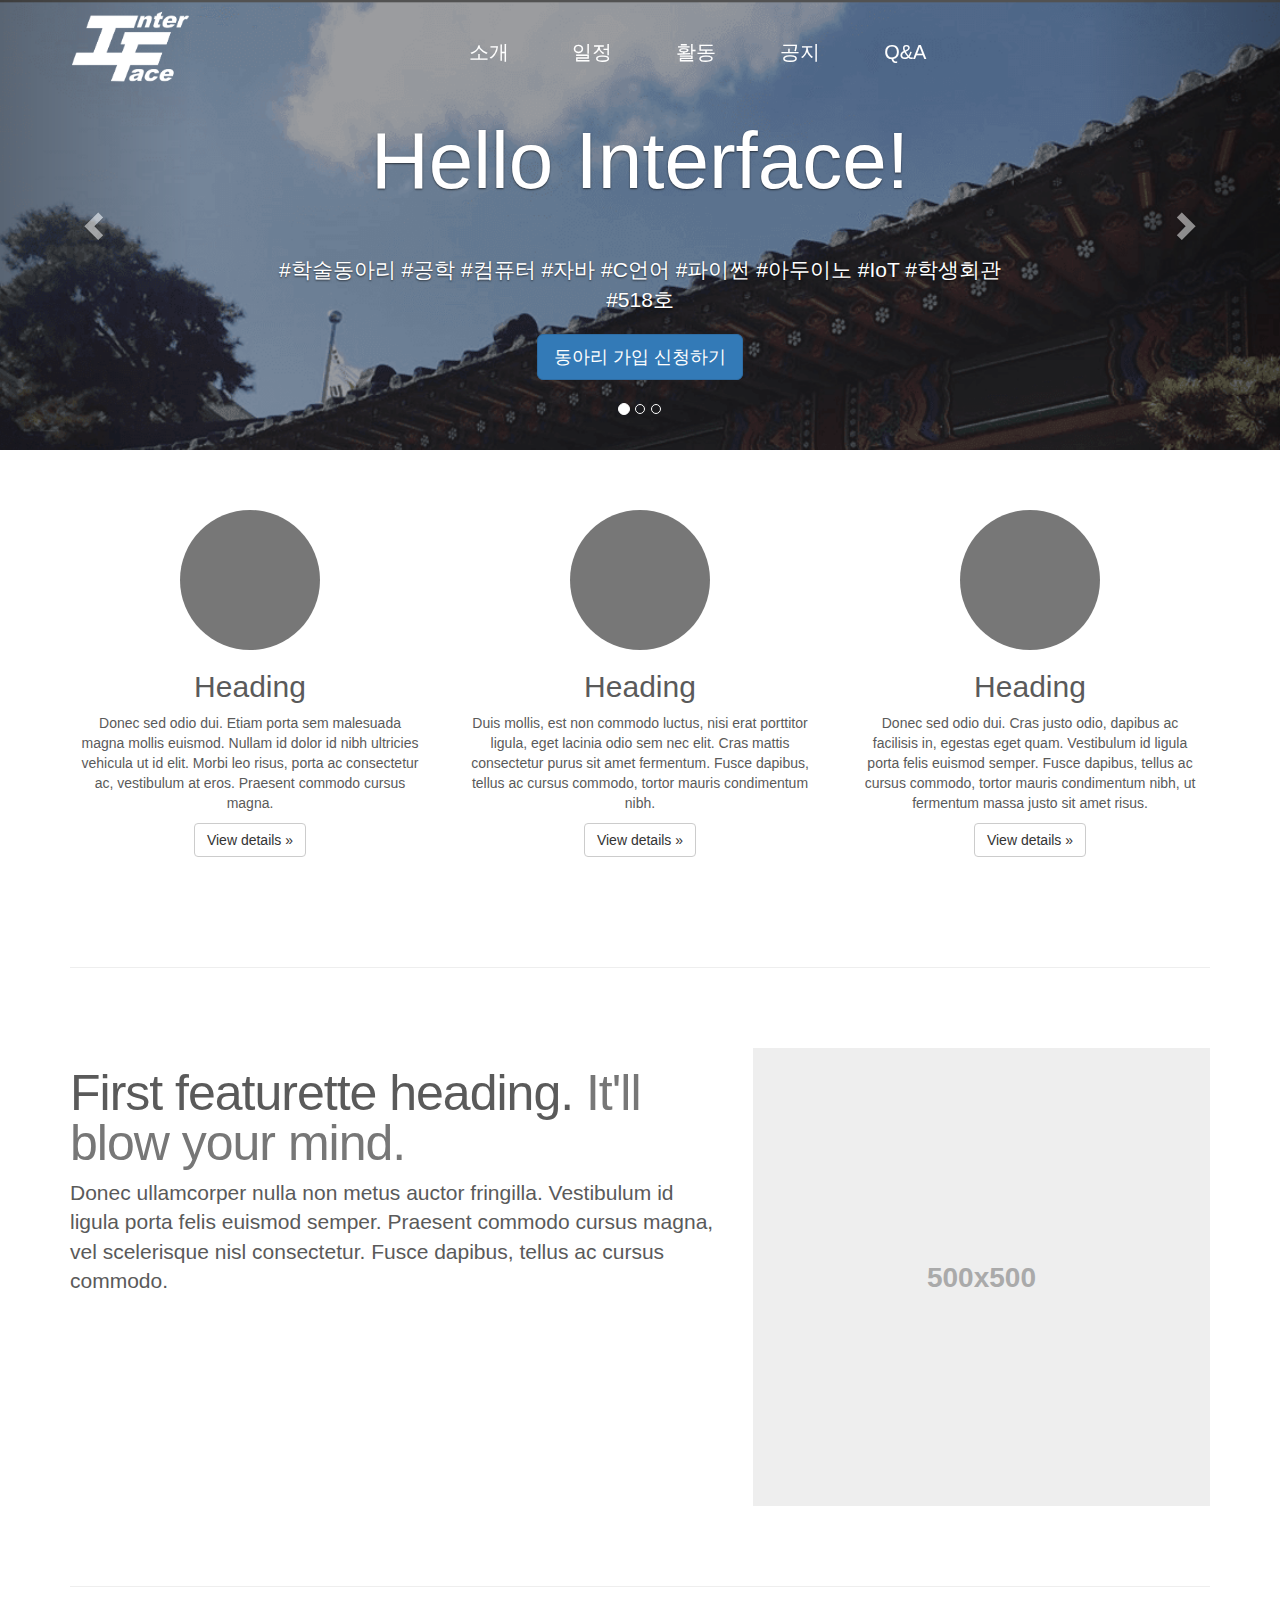
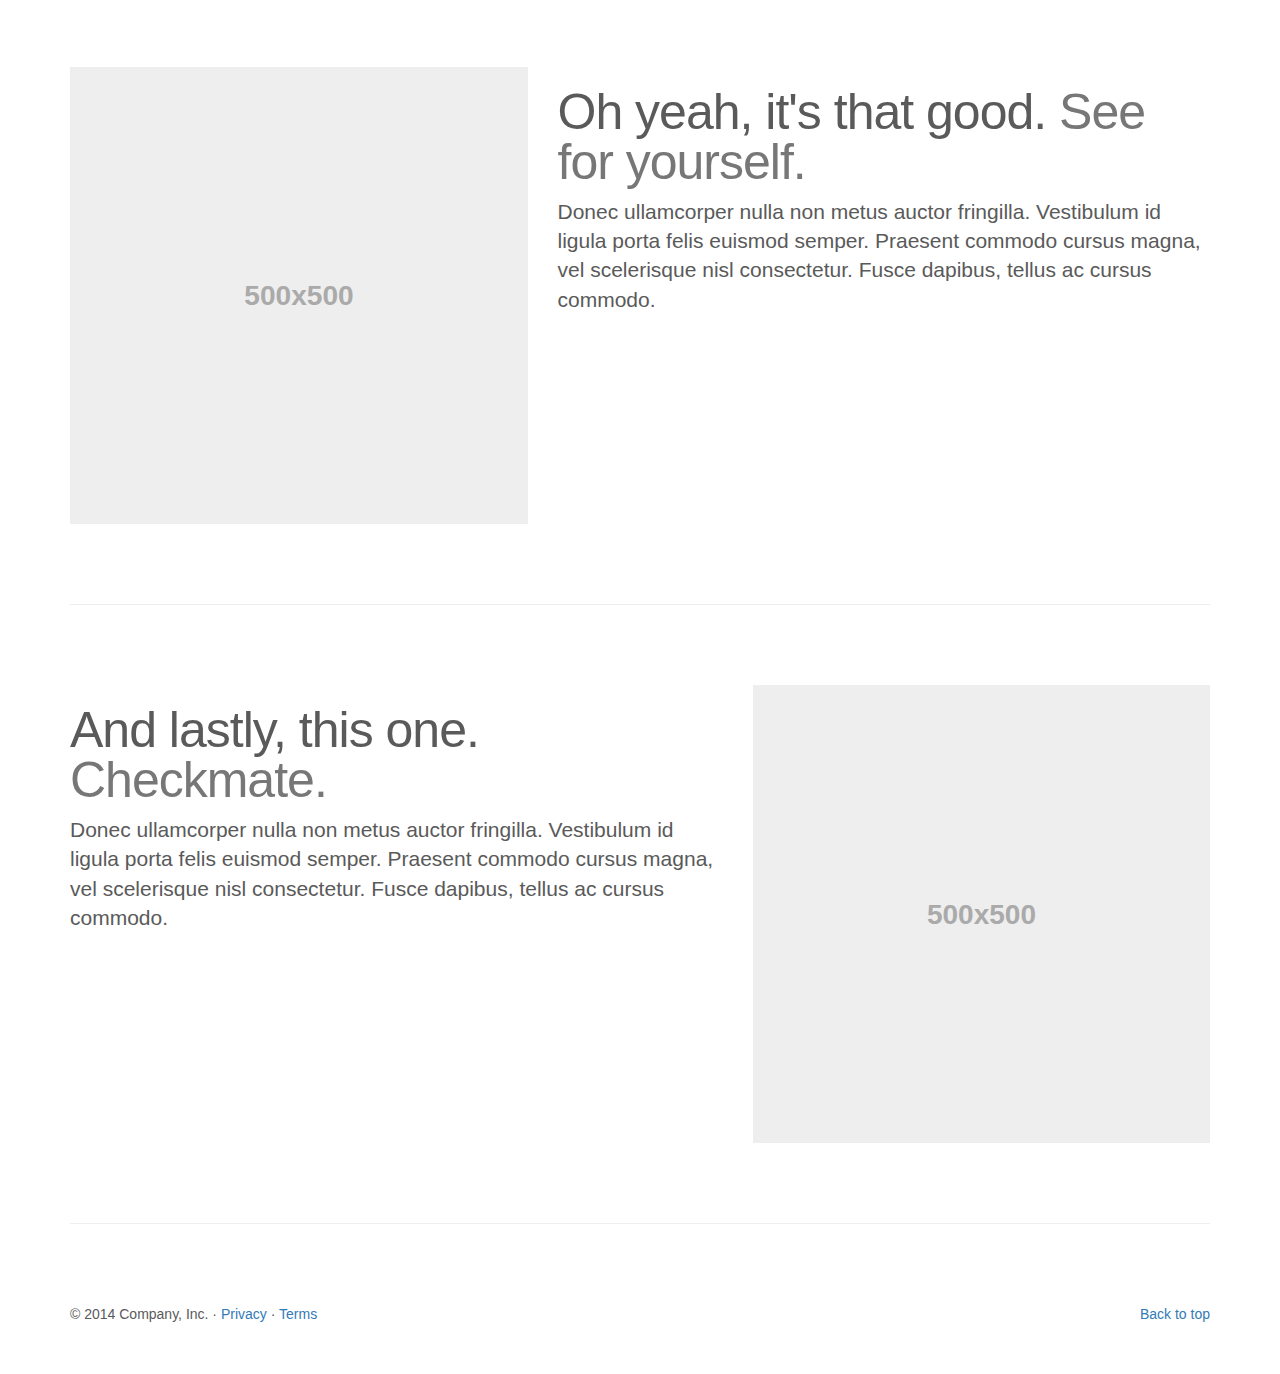
==== commit 0a053cfe: "메인페이지와 세부페이지 연결" ====
--- a/index.html
+++ b/index.html
@@ -27,7 +27,7 @@
     <![endif]-->
 
     <!-- Custom styles for this template -->
-    <link href="css/carousel.css" rel="stylesheet">
+    <link href="css/main.css" rel="stylesheet">
 </head>
 <!-- NAVBAR
 ================================================== -->
@@ -48,20 +48,21 @@
                     </div>
                     <div id="navbar" class="navbar-collapse collapse">
                         <ul class="nav navbar-nav">
-                            <li><a href="#">소개</a></li>
-                            <li><a href="#about">일정</a></li>
-                            <li><a href="#contact">활동</a></li>
+                            <li><a href="test.html">소개</a></li>
+                            <li><a href="test.html">일정</a></li>
+                            <li><a href="test.html">활동</a></li>
+                            <li><a href="test.html">공지</a></li>
+                            <li><a href="test.html">Q&A</a></li>
+
+                            <!--
                             <li class="dropdown">
                                 <a href="#" class="dropdown-toggle" data-toggle="dropdown" role="button" aria-expanded="false">About<span class="caret"></span></a>
                                 <ul class="dropdown-menu" role="menu">
-                                    <li><a href="#">동아리 부원 명부</a></li>
-                                    <li><a href="#">연혁</a></li>
-                                    <li><a href="#"></a></li>
-                                    <li><a href="#">Separated link</a></li>
-                                    <li><a href="#">One more separated link</a></li>
+                                    <li><a href="#">공지</a></li>
+                                    <li><a href="#">게시판</a></li>
                                 </ul>
                             </li>
-                            <li><a href="#">로그인</a></li>
+    -->
                         </ul>
                     </div>
                 </div>
@@ -86,7 +87,7 @@
                         <h1 class="back1_font">Hello Interface!</h1>
                         <br>
                         <p></p>
-                        <p>#학술동아리 #공학 #컴퓨터 #자바 #C언어 #파이썬 #아두이노 #iot #학생회관#518호</p>
+                        <p>#학술동아리 #공학 #컴퓨터 #자바 #C언어 #파이썬 #아두이노 #IoT #학생회관#518호</p>
                         <p><a class="btn btn-lg btn-primary" href="#" role="button">동아리 가입 신청하기</a></p>
                     </div>
                 </div>
@@ -223,8 +224,8 @@
     <script src="js/holder.js"></script>
     <!-- IE10 viewport hack for Surface/desktop Windows 8 bug -->
     <script src="js/ie10-viewport-bug-workaround.js"></script>
-    
-        <!-- add some javascript code -->
+
+    <!-- add some javascript code -->
 
     <script type="text/javascript">
         var nav = document.getElementById('nav');
@@ -241,7 +242,7 @@
             }
         }
     </script>
-    
+
 </body>
 
 </html>
--- a/css/main.css
+++ b/css/main.css
@@ -0,0 +1,302 @@
+/* GLOBAL STYLES
+-------------------------------------------------- */
+
+/* Padding below the footer and lighter body text */
+
+body {
+    padding-bottom: 40px;
+    color: #5a5a5a;
+}
+
+
+/* CUSTOMIZE THE NAVBAR
+-------------------------------------------------- */
+
+/* Special class on .container surrounding .navbar, used for positioning it into place. */
+
+.navbar-wrapper {
+    position: fixed;
+    top: 0;
+    right: 0;
+    left: 0;
+    z-index: 20;
+}
+
+/* Flip around the padding for proper display in narrow viewports */
+
+.navbar-wrapper > .container {
+    padding-right: 0;
+    padding-left: 0;
+    border-style: none;
+}
+
+.navbar-wrapper .navbar {
+    padding-right: 15px;
+    padding-left: 15px;
+    background: transparent;
+    vertical-align: middle;
+}
+
+
+.navbar-wrapper .navbar .container {
+    width: auto;
+}
+
+.navbar-collapse collapse {
+    text-align: center;
+    flex-grow:
+}
+
+.navbar-nav {
+    float: none;
+    margin: auto;
+    display: block;
+    text-align: center;
+}
+
+.navbar-nav > li {
+    display: inline-block;
+    float: none;
+}
+
+
+.navbar-brand {
+    width: 130px;
+    height: 100px;
+    background-image: url(../images/inf_logo.png);
+    background-repeat: no-repeat;
+    background-size: contain;
+    background-position: center;
+}
+
+.navbar ul li {
+    list-style-type: none;
+    display: inline-block;
+    padding-top: 20px;
+    border-radius: 10px;
+
+}
+
+
+.navbar ul li:hover {
+    background: silver;
+}
+
+
+.navbar-inverse .navbar-nav > li > a {
+    font-size: 15px;
+    color: #fff;
+}
+
+#navbar-inverse > ul > li {
+    text-align: center;
+}
+
+/* CUSTOMIZE THE CAROUSEL
+-------------------------------------------------- */
+
+/* Carousel base class */
+
+.carousel {
+    height: 400px;
+    margin-bottom: 60px;
+}
+
+/* Since positioning the image, we need to help out the caption */
+
+.carousel-caption {
+    z-index: 10;
+}
+
+/* Declare heights because of positioning of img element */
+
+
+.carousel .item {
+    height: 400px;
+    background-color: #777;
+}
+
+
+
+.carousel-inner > .item > img {
+    position: absolute;
+    top: 0;
+    left: 0;
+
+    height: auto;
+    width: 100%;
+}
+
+
+/* MARKETING CONTENT
+-------------------------------------------------- */
+
+/* Center align the text within the three columns below the carousel */
+
+.marketing .col-lg-4 {
+    margin-bottom: 20px;
+    text-align: center;
+}
+
+.marketing h2 {
+    font-weight: normal;
+}
+
+.marketing .col-lg-4 p {
+    margin-right: 10px;
+    margin-left: 10px;
+}
+
+
+/* Featurettes
+------------------------- */
+
+.featurette-divider {
+    margin: 80px 0;
+    /* Space out the Bootstrap <hr> more */
+}
+
+/* Thin out the marketing headings */
+
+.featurette-heading {
+    font-weight: 300;
+    line-height: 1;
+    letter-spacing: -1px;
+}
+
+/* RESPONSIVE CSS (small-pc)
+-------------------------------------------------- */
+
+@media (min-width: 800px) {
+    /* Navbar positioning foo */
+    .navbar-wrapper {
+        margin-top: 0px;
+        height: 100px;
+    }
+
+    .navbar-wrapper .container {
+        padding-right: 15px;
+        padding-left: 15px;
+
+    }
+
+    .navbar-wrapper .navbar {
+        padding-right: 0;
+        padding-left: 0;
+    }
+
+    .navbar-inverse .navbar-nav > li > a {
+        font-size: 20px;
+    }
+
+    .carousel .item {
+        height: 450px;
+        background-color: #777;
+    }
+
+    .carousel {
+        height: 50vh;
+        width: 100%;
+        overflow: auto;
+    }
+    
+    .carousel .carousel-inner {
+        height: 100%;
+    }
+    
+    .back1_font {
+        font-size: 80px
+    }
+
+
+    /* The navbar becomes detached from the top, so we round the corners */
+    .navbar-wrapper .navbar {
+        border-radius: 4px;
+    }
+
+    .navbar ul li {
+        margin-top: 27px;
+        padding: 0px 15px;
+    }
+
+    /* Bump up size of carousel content */
+    .carousel-caption p {
+        margin-bottom: 20px;
+        font-size: 21px;
+        line-height: 1.4;
+    }
+
+    .featurette-heading {
+        font-size: 50px;
+    }
+}
+
+/* RESPONSIVE CSS (big-pc)
+-------------------------------------------------- */
+
+@media (min-width: 1600px) {
+    /* Navbar positioning foo */
+    .navbar-wrapper {
+        margin-top: 0px;
+        height: 100px;
+    }
+
+    .navbar-wrapper .container {
+        padding-right: 15px;
+        padding-left: 15px;
+
+    }
+
+    .navbar-wrapper .navbar {
+        padding-right: 0;
+        padding-left: 0;
+    }
+
+    .navbar-inverse .navbar-nav > li > a {
+        font-size: 20px;
+    }
+
+    .carousel .item {
+        height: 700px;
+        background-color: #777;
+    }
+
+    .carousel {
+        height: 100vh;
+        width: 100%;
+        overflow: auto;
+    }
+    
+    .carousel .carousel-inner {
+        height: 100%;
+    }
+    
+    .back1_font {
+        font-size: 80px
+    }
+
+
+    /* The navbar becomes detached from the top, so we round the corners */
+    .navbar-wrapper .navbar {
+        border-radius: 4px;
+    }
+
+    .navbar ul li {
+        margin-top: 27px;
+        margin: 27px;
+        padding: 0px 15px;
+    }
+
+    /* Bump up size of carousel content */
+    .carousel-caption p {
+        margin-bottom: 20px;
+        font-size: 21px;
+        line-height: 1.4;
+    }
+
+    .featurette-heading {
+        font-size: 50px;
+    }
+    
+}
+
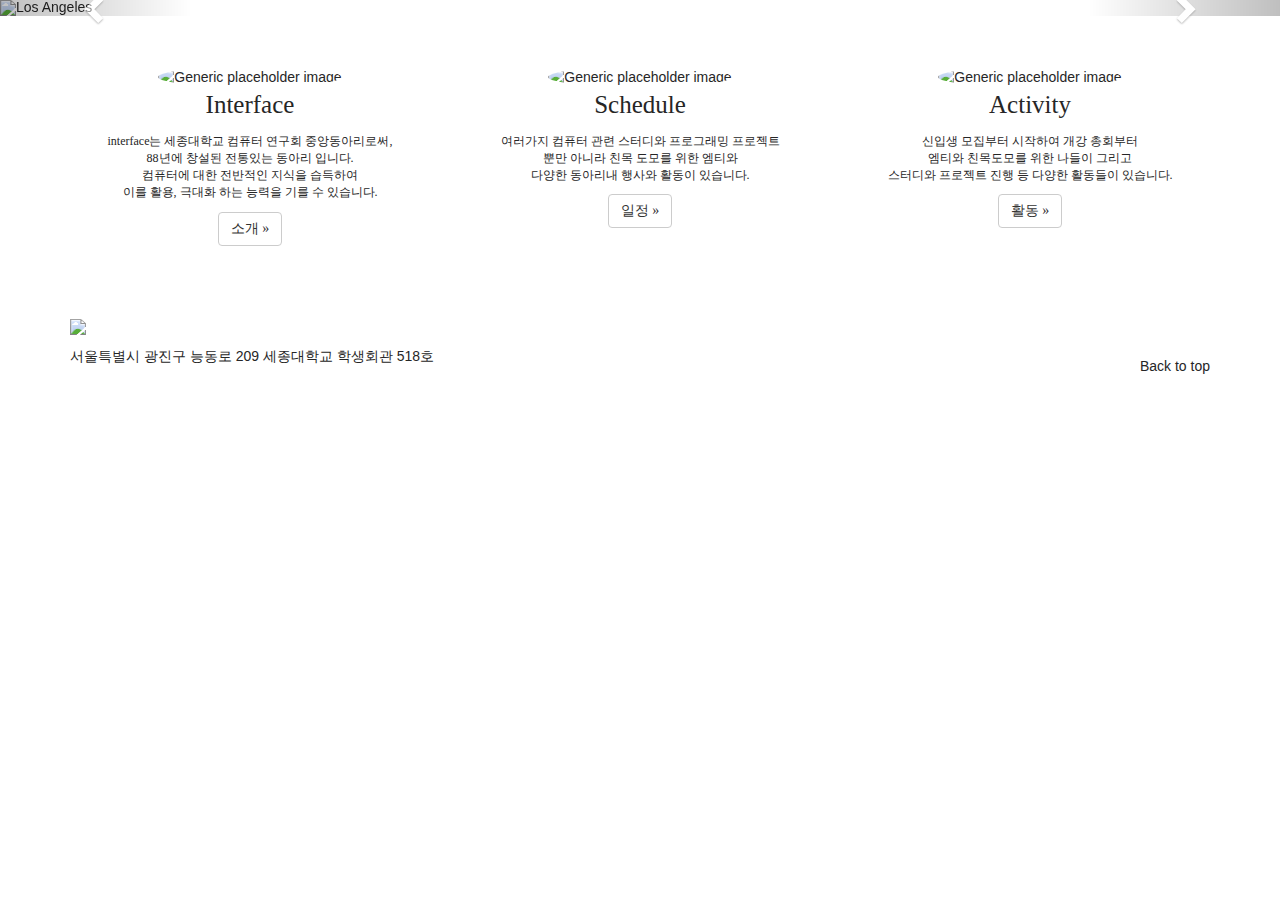
==== commit 9413b953: "링크 테스트" ====
--- a/index.html
+++ b/index.html
@@ -10,21 +10,10 @@
     <meta name="author" content="">
     <link rel="icon" href="../../favicon.ico">
 
-    <title>Carousel Template for Bootstrap</title>
+    <title>Interface</title>
 
     <!-- Bootstrap core CSS -->
     <link href="css/bootstrap.min.css" rel="stylesheet">
-
-    <!-- Just for debugging purposes. Don't actually copy these 2 lines! -->
-    <!--[if lt IE 9]><script src="../../assets/js/ie8-responsive-file-warning.js"></script><![endif]-->
-    <script type="text/javascript" src="http://gc.kis.v2.scr.kaspersky-labs.com/CB6E30CE-23DC-B54D-9FCE-12830B596FE5/main.js" charset="UTF-8"></script>
-    <script src="js/ie-emulation-modes-warning.js"></script>
-
-    <!-- HTML5 shim and Respond.js for IE8 support of HTML5 elements and media queries -->
-    <!--[if lt IE 9]>
-      <script src="https://oss.maxcdn.com/html5shiv/3.7.2/html5shiv.min.js"></script>
-      <script src="https://oss.maxcdn.com/respond/1.4.2/respond.min.js"></script>
-    <![endif]-->
 
     <!-- Custom styles for this template -->
     <link href="css/main.css" rel="stylesheet">
@@ -44,25 +33,15 @@
                 <span class="icon-bar"></span>
                 <span class="icon-bar"></span>
               </button>
-                        <a class="navbar-brand" href="https://riyenas0925.github.io"></a>
+                        <a class="navbar-brand" href="index.html"></a>
                     </div>
                     <div id="navbar" class="navbar-collapse collapse">
                         <ul class="nav navbar-nav">
-                            <li><a href="test.html">소개</a></li>
-                            <li><a href="test.html">일정</a></li>
-                            <li><a href="test.html">활동</a></li>
-                            <li><a href="test.html">공지</a></li>
-                            <li><a href="test.html">Q&A</a></li>
-
-                            <!--
-                            <li class="dropdown">
-                                <a href="#" class="dropdown-toggle" data-toggle="dropdown" role="button" aria-expanded="false">About<span class="caret"></span></a>
-                                <ul class="dropdown-menu" role="menu">
-                                    <li><a href="#">공지</a></li>
-                                    <li><a href="#">게시판</a></li>
-                                </ul>
-                            </li>
-    -->
+                            <li class="a16"><a href="introduce.html">소개</a></li>
+                            <li class="a16"><a href="calendar.html">일정</a></li>
+                            <li class="a16"><a href="activity.html">활동</a></li>
+                            <li class="a16"><a href="notice.html">자료실</a></li>
+                            <li class="a16"><a href="question.html">FAQ</a></li>
                         </ul>
                     </div>
                 </div>
@@ -79,53 +58,50 @@
             <li data-target="#myCarousel" data-slide-to="1"></li>
             <li data-target="#myCarousel" data-slide-to="2"></li>
         </ol>
-        <div class="carousel-inner" role="listbox">
+
+        <!-- Wrapper for slides -->
+        <div class="carousel-inner">
+
             <div class="item active">
-                <img class="second-slide" src="images/back.png" alt="first slide">
-                <div class="container">
-                    <div class="carousel-caption">
-                        <h1 class="back1_font">Hello Interface!</h1>
-                        <br>
-                        <p></p>
-                        <p>#학술동아리 #공학 #컴퓨터 #자바 #C언어 #파이썬 #아두이노 #IoT #학생회관#518호</p>
-                        <p><a class="btn btn-lg btn-primary" href="#" role="button">동아리 가입 신청하기</a></p>
-                    </div>
+                <img src="images/back.webp" alt="Los Angeles" style="width:100%;">
+                <div class="carousel-caption">
+                    <p class="bicold">Hello Interface!</p>
+                    <p class="a16">#학술동아리 #공학 #컴퓨터 #자바 #C언어 #파이썬 #아두이노 #IoT #학생회관#518호</p>
+                    <p><a class="btn btn-lg btn-primary" href="https://naver.com" role="button">동아리 가입신청하기</a></p>
                 </div>
             </div>
+
             <div class="item">
-                <img class="second-slide" src="images/back2.png" alt="Second slide">
-                <div class="container">
-                    <div class="carousel-caption">
-                        <p></p>
-                        <p></p>
-                        <p>
-                            <!--
-                            <a class="btn btn-lg btn-primary" href="#" role="button">Learn more</a>
-                            -->
-                        </p>
-                    </div>
+                <img src="images/back2.webp" alt="Chicago" style="width:100%;">
+                <div class="carousel-caption">
+                    <p><img src="images/sejong.webp" width="10%"></p>
+                    <p class="bica16">세종대학교</p>
+                    <p class="a16">컴퓨터 연구회<br>INTERFACE</p>
                 </div>
             </div>
+
             <div class="item">
-                <img class="second-slide" src="images/back3.jpg" alt="Second slide">
-                <div class="container">
-                    <div class="carousel-caption">
-                        <h1>One more for good measure.</h1>
-                        <p>Cras justo odio, dapibus ac facilisis in, egestas eget quam. Donec id elit non mi porta gravida at eget metus. Nullam id dolor id nibh ultricies vehicula ut id elit.</p>
-                        <p><a class="btn btn-lg btn-primary" href="#" role="button">Browse gallery</a></p>
-                    </div>
+                <img src="images/back3.webp" alt="New York" style="width:100%;">
+                <div class="carousel-caption">
+                    <p><img src="images/sejong.webp" width="10%"></p>
+                    <p class="bica16">인터페이스</p>
+                    <p class="a16">매주 목요일 오후6시<br>정기집회</p>
                 </div>
             </div>
+
         </div>
-        <a class="left carousel-control" href="#myCarousel" role="button" data-slide="prev">
-        <span class="glyphicon glyphicon-chevron-left" aria-hidden="true"></span>
-        <span class="sr-only">Previous</span>
-      </a>
-        <a class="right carousel-control" href="#myCarousel" role="button" data-slide="next">
-        <span class="glyphicon glyphicon-chevron-right" aria-hidden="true"></span>
-        <span class="sr-only">Next</span>
-      </a>
+
+        <!-- Left and right controls -->
+        <a class="left carousel-control" href="#myCarousel" data-slide="prev">
+      <span class="glyphicon glyphicon-chevron-left"></span>
+      <span class="sr-only">Previous</span>
+    </a>
+        <a class="right carousel-control" href="#myCarousel" data-slide="next">
+      <span class="glyphicon glyphicon-chevron-right"></span>
+      <span class="sr-only">Next</span>
+    </a>
     </div>
+
     <!-- /.carousel -->
 
 
@@ -138,92 +114,49 @@
         <!-- Three columns of text below the carousel -->
         <div class="row">
             <div class="col-lg-4">
-                <img class="img-circle" src="[data-uri]" alt="Generic placeholder image" width="140" height="140">
-                <h2>Heading</h2>
-                <p>Donec sed odio dui. Etiam porta sem malesuada magna mollis euismod. Nullam id dolor id nibh ultricies vehicula ut id elit. Morbi leo risus, porta ac consectetur ac, vestibulum at eros. Praesent commodo cursus magna.</p>
-                <p><a class="btn btn-default" href="#" role="button">View details &raquo;</a></p>
+                <img class="img-circle" src="images/interfacemain.webp" alt="Generic placeholder image" width="140" height="140"><br>
+                <p class=old>Interface</p>
+                <p class=a12>interface는 세종대학교 컴퓨터 연구회 중앙동아리로써,<br>88년에 창설된 전통있는 동아리 입니다.<br>컴퓨터에 대한 전반적인 지식을 습득하여<br>이를 활용, 극대화 하는 능력을 기를 수 있습니다.</p>
+                <p class="a12"><a class="btn btn-default" href="introduce.html" role="button">소개 &raquo;</a></p>
             </div>
             <!-- /.col-lg-4 -->
             <div class="col-lg-4">
-                <img class="img-circle" src="[data-uri]" alt="Generic placeholder image" width="140" height="140">
-                <h2>Heading</h2>
-                <p>Duis mollis, est non commodo luctus, nisi erat porttitor ligula, eget lacinia odio sem nec elit. Cras mattis consectetur purus sit amet fermentum. Fusce dapibus, tellus ac cursus commodo, tortor mauris condimentum nibh.</p>
-                <p><a class="btn btn-default" href="#" role="button">View details &raquo;</a></p>
+                <img class="img-circle" src="images/if2.webp" alt="Generic placeholder image" width="140" height="140"><br>
+                <p class=old>Schedule</p>
+                <p class=a12>여러가지 컴퓨터 관련 스터디와 프로그래밍 프로젝트<br>뿐만 아니라 친목 도모를 위한 엠티와<br>다양한 동아리내 행사와 활동이 있습니다.</p>
+                <p class="a12"><a class="btn btn-default" href="calendar.html" role="button">일정 &raquo;</a></p>
             </div>
             <!-- /.col-lg-4 -->
             <div class="col-lg-4">
-                <img class="img-circle" src="[data-uri]" alt="Generic placeholder image" width="140" height="140">
-                <h2>Heading</h2>
-                <p>Donec sed odio dui. Cras justo odio, dapibus ac facilisis in, egestas eget quam. Vestibulum id ligula porta felis euismod semper. Fusce dapibus, tellus ac cursus commodo, tortor mauris condimentum nibh, ut fermentum massa justo sit amet risus.</p>
-                <p><a class="btn btn-default" href="#" role="button">View details &raquo;</a></p>
+                <img class="img-circle" src="images/if3.webp" alt="Generic placeholder image" width="140" height="140"><br>
+                <p class=old>Activity</p>
+                <p class=a12>신입생 모집부터 시작하여 개강 총회부터<br>엠티와 친목도모를 위한 나들이 그리고<br>스터디와 프로젝트 진행 등 다양한 활동들이 있습니다.</p>
+                <p class="a12"><a class="btn btn-default" href="activity.html" role="button">활동 &raquo;</a></p>
             </div>
             <!-- /.col-lg-4 -->
         </div>
         <!-- /.row -->
 
-
-        <!-- START THE FEATURETTES -->
-
-        <hr class="featurette-divider">
-
-        <div class="row featurette">
-            <div class="col-md-7">
-                <h2 class="featurette-heading">First featurette heading. <span class="text-muted">It'll blow your mind.</span></h2>
-                <p class="lead">Donec ullamcorper nulla non metus auctor fringilla. Vestibulum id ligula porta felis euismod semper. Praesent commodo cursus magna, vel scelerisque nisl consectetur. Fusce dapibus, tellus ac cursus commodo.</p>
-            </div>
-            <div class="col-md-5">
-                <img class="featurette-image img-responsive center-block" data-src="holder.js/500x500/auto" alt="Generic placeholder image">
-            </div>
-        </div>
-
-        <hr class="featurette-divider">
-
-        <div class="row featurette">
-            <div class="col-md-7 col-md-push-5">
-                <h2 class="featurette-heading">Oh yeah, it's that good. <span class="text-muted">See for yourself.</span></h2>
-                <p class="lead">Donec ullamcorper nulla non metus auctor fringilla. Vestibulum id ligula porta felis euismod semper. Praesent commodo cursus magna, vel scelerisque nisl consectetur. Fusce dapibus, tellus ac cursus commodo.</p>
-            </div>
-            <div class="col-md-5 col-md-pull-7">
-                <img class="featurette-image img-responsive center-block" data-src="holder.js/500x500/auto" alt="Generic placeholder image">
-            </div>
-        </div>
-
-        <hr class="featurette-divider">
-
-        <div class="row featurette">
-            <div class="col-md-7">
-                <h2 class="featurette-heading">And lastly, this one. <span class="text-muted">Checkmate.</span></h2>
-                <p class="lead">Donec ullamcorper nulla non metus auctor fringilla. Vestibulum id ligula porta felis euismod semper. Praesent commodo cursus magna, vel scelerisque nisl consectetur. Fusce dapibus, tellus ac cursus commodo.</p>
-            </div>
-            <div class="col-md-5">
-                <img class="featurette-image img-responsive center-block" data-src="holder.js/500x500/auto" alt="Generic placeholder image">
-            </div>
-        </div>
-
-        <hr class="featurette-divider">
-
-        <!-- /END THE FEATURETTES -->
-
-
         <!-- FOOTER -->
         <footer>
-            <p class="pull-right"><a href="#">Back to top</a></p>
-            <p>&copy; 2014 Company, Inc. &middot; <a href="#">Privacy</a> &middot; <a href="#">Terms</a></p>
+            <br><br>
+            <p class="pull-right"><a href="#"><br><br>Back to top</a></p>
+            <p><img src="images/footer.webp" width="200px"></p>
+            <p class=footertext>서울특별시 광진구 능동로 209 세종대학교 학생회관 518호</p>
         </footer>
 
     </div>
-    <!-- /.container -->
+
+
 
 
     <!-- Bootstrap core JavaScript
     ================================================== -->
     <!-- Placed at the end of the document so the pages load faster -->
-    <script src="https://ajax.googleapis.com/ajax/libs/jquery/1.11.2/jquery.min.js"></script>
+    <script src="https://code.jquery.com/jquery-1.12.0.min.js"></script>
+    
     <script src="js/bootstrap.min.js"></script>
     <!-- Just to make our placeholder images work. Don't actually copy the next line! -->
-    <script src="js/holder.js"></script>
-    <!-- IE10 viewport hack for Surface/desktop Windows 8 bug -->
-    <script src="js/ie10-viewport-bug-workaround.js"></script>
 
     <!-- add some javascript code -->
 
@@ -234,7 +167,7 @@
 
             if (window.pageYOffset > 100) {
 
-                nav.style.background = "#495057";
+                nav.style.background = "#262626";
 
             } else {
                 nav.style.background = "transparent";
--- a/css/main.css
+++ b/css/main.css
@@ -1,3 +1,19 @@
+@font-face {
+    font-family: DungGeunMo;
+    src: url(../fonts/DungGeunMo.otf) format('otf');
+}
+
+@font-face {
+    font-family: "나눔스퀘어";
+    src: url(../fonts/NanumSquareEB.ttf) format('ttf');
+}
+
+@font-face {
+    font-family: "나눔바른고딕";
+    src: url(../fonts/NanumBarunGothicUltraLight.ttf) format('ttf');
+}
+
+
 /* GLOBAL STYLES
 -------------------------------------------------- */
 
@@ -5,7 +21,7 @@
 
 body {
     padding-bottom: 40px;
-    color: #5a5a5a;
+    color: #262626;
 }
 
 
@@ -13,6 +29,10 @@
 -------------------------------------------------- */
 
 /* Special class on .container surrounding .navbar, used for positioning it into place. */
+
+.navbar {
+    margin-bottom: 0;
+}
 
 .navbar-wrapper {
     position: fixed;
@@ -28,13 +48,13 @@
     padding-right: 0;
     padding-left: 0;
     border-style: none;
+
 }
 
 .navbar-wrapper .navbar {
     padding-right: 15px;
     padding-left: 15px;
-    background: transparent;
-    vertical-align: middle;
+    background: #262626; //투명색
 }
 
 
@@ -59,11 +79,19 @@
     float: none;
 }
 
+.navbar ul li:hover {
+    background: transparent;
+}
+
+.navbar-inverse .navbar-nav > li > a:hover {
+    color: #e2713e;
+}
 
 .navbar-brand {
-    width: 130px;
-    height: 100px;
-    background-image: url(../images/inf_logo.png);
+    margin-top: 5px;
+    width: 50px;
+    height: 40px;
+    background-image: url(../images/inf_logo.webp);
     background-repeat: no-repeat;
     background-size: contain;
     background-position: center;
@@ -72,19 +100,11 @@
 .navbar ul li {
     list-style-type: none;
     display: inline-block;
-    padding-top: 20px;
     border-radius: 10px;
-
-}
-
-
-.navbar ul li:hover {
-    background: silver;
-}
-
+}
 
 .navbar-inverse .navbar-nav > li > a {
-    font-size: 15px;
+    font-size: 12px;
     color: #fff;
 }
 
@@ -95,43 +115,18 @@
 /* CUSTOMIZE THE CAROUSEL
 -------------------------------------------------- */
 
-/* Carousel base class */
-
 .carousel {
-    height: 400px;
-    margin-bottom: 60px;
-}
-
-/* Since positioning the image, we need to help out the caption */
-
-.carousel-caption {
-    z-index: 10;
-}
-
-/* Declare heights because of positioning of img element */
-
-
-.carousel .item {
-    height: 400px;
-    background-color: #777;
-}
-
-
-
-.carousel-inner > .item > img {
-    position: absolute;
-    top: 0;
-    left: 0;
-
-    height: auto;
-    width: 100%;
-}
-
+    margin-top: 50px;
+}
 
 /* MARKETING CONTENT
 -------------------------------------------------- */
 
 /* Center align the text within the three columns below the carousel */
+
+.marketing {
+    padding-top: 50px;
+}
 
 .marketing .col-lg-4 {
     margin-bottom: 20px;
@@ -145,29 +140,50 @@
 .marketing .col-lg-4 p {
     margin-right: 10px;
     margin-left: 10px;
-}
-
-
-/* Featurettes
-------------------------- */
-
-.featurette-divider {
-    margin: 80px 0;
-    /* Space out the Bootstrap <hr> more */
-}
-
-/* Thin out the marketing headings */
-
-.featurette-heading {
-    font-weight: 300;
-    line-height: 1;
-    letter-spacing: -1px;
-}
-
-/* RESPONSIVE CSS (small-pc)
--------------------------------------------------- */
-
-@media (min-width: 800px) {
+
+}
+
+/*작은화면 글꼴*/
+
+.old {
+    font-family: DungGeunMo;
+    font-size: 25px
+}
+
+.bicold {
+    font-family: DungGeunMo;
+    font-size: 25px;
+}
+
+.bicoldkr {
+    font-family: DungGeunMo;
+    font-size: 50px
+}
+
+.a16 {
+    font-family: 나눔스퀘어;
+    font-size: 10px;
+}
+
+.bica16 {
+    font-family: 나눔스퀘어;
+    font-size: 20px;
+}
+
+.a12 {
+    font-family: 나눔바른고딕;
+    font-size: 12px;
+}
+
+a,
+a:hover,
+a:focus {
+    color: inherit;
+    text-decoration: none;
+    transition: all 0.3s;
+}
+
+@media (min-width: 768px) {
     /* Navbar positioning foo */
     .navbar-wrapper {
         margin-top: 0px;
@@ -183,31 +199,16 @@
     .navbar-wrapper .navbar {
         padding-right: 0;
         padding-left: 0;
+        background: transparent;
     }
 
     .navbar-inverse .navbar-nav > li > a {
         font-size: 20px;
     }
 
-    .carousel .item {
-        height: 450px;
-        background-color: #777;
-    }
-
-    .carousel {
-        height: 50vh;
-        width: 100%;
-        overflow: auto;
-    }
-    
-    .carousel .carousel-inner {
-        height: 100%;
-    }
-    
     .back1_font {
         font-size: 80px
     }
-
 
     /* The navbar becomes detached from the top, so we round the corners */
     .navbar-wrapper .navbar {
@@ -219,22 +220,59 @@
         padding: 0px 15px;
     }
 
-    /* Bump up size of carousel content */
-    .carousel-caption p {
-        margin-bottom: 20px;
-        font-size: 21px;
-        line-height: 1.4;
+    .navbar-brand {
+        width: 90px;
+        height: 90px;
+        margin-top: 5px;
+        background-image: url(../images/inf_logo.webp);
+        background-repeat: no-repeat;
+        background-size: contain;
+        background-position: center;
+    }
+
+    .carousel {
+        margin-top: 0px;
     }
 
     .featurette-heading {
         font-size: 50px;
     }
-}
-
-/* RESPONSIVE CSS (big-pc)
--------------------------------------------------- */
-
-@media (min-width: 1600px) {
+
+
+    /*큰화면 글꼴*/
+    .old {
+        font-family: DungGeunMo;
+        font-size: 25px
+    }
+
+    .bicold {
+        font-family: DungGeunMo;
+        font-size: 55px
+    }
+
+    .bicoldkr {
+        font-family: DungGeunMo;
+        font-size: 50px
+    }
+
+    .a16 {
+        font-family: 나눔스퀘어;
+        font-size: 18px
+    }
+
+    .bica16 {
+        font-family: 나눔스퀘어;
+        font-size: 50px
+    }
+
+    .a12 {
+        font-family: 나눔바른고딕;
+        font-size: 11px;
+    }
+}
+
+
+@media (min-width: 1024px) {
     /* Navbar positioning foo */
     .navbar-wrapper {
         margin-top: 0px;
@@ -250,31 +288,16 @@
     .navbar-wrapper .navbar {
         padding-right: 0;
         padding-left: 0;
+        background: transparent;
     }
 
     .navbar-inverse .navbar-nav > li > a {
         font-size: 20px;
     }
 
-    .carousel .item {
-        height: 700px;
-        background-color: #777;
-    }
-
-    .carousel {
-        height: 100vh;
-        width: 100%;
-        overflow: auto;
-    }
-    
-    .carousel .carousel-inner {
-        height: 100%;
-    }
-    
     .back1_font {
         font-size: 80px
     }
-
 
     /* The navbar becomes detached from the top, so we round the corners */
     .navbar-wrapper .navbar {
@@ -287,16 +310,53 @@
         padding: 0px 15px;
     }
 
-    /* Bump up size of carousel content */
-    .carousel-caption p {
-        margin-bottom: 20px;
-        font-size: 21px;
-        line-height: 1.4;
+    .navbar-brand {
+        width: 90px;
+        height: 90px;
+        margin-top: 5px;
+        background-image: url(../images/inf_logo.webp);
+        background-repeat: no-repeat;
+        background-size: contain;
+        background-position: center;
+    }
+
+    .carousel {
+        margin-top: 0px;
     }
 
     .featurette-heading {
         font-size: 50px;
     }
-    
-}
-
+
+
+    /*큰화면 글꼴*/
+    .old {
+        font-family: DungGeunMo;
+        font-size: 25px
+    }
+
+    .bicold {
+        font-family: DungGeunMo;
+        font-size: 55px
+    }
+
+    .bicoldkr {
+        font-family: DungGeunMo;
+        font-size: 50px
+    }
+
+    .a16 {
+        font-family: 나눔스퀘어;
+        font-size: 18px
+    }
+
+    .bica16 {
+        font-family: 나눔스퀘어;
+        font-size: 50px
+    }
+
+    .a12 {
+        font-family: 나눔바른고딕;
+        font-size: 12px
+    }
+}
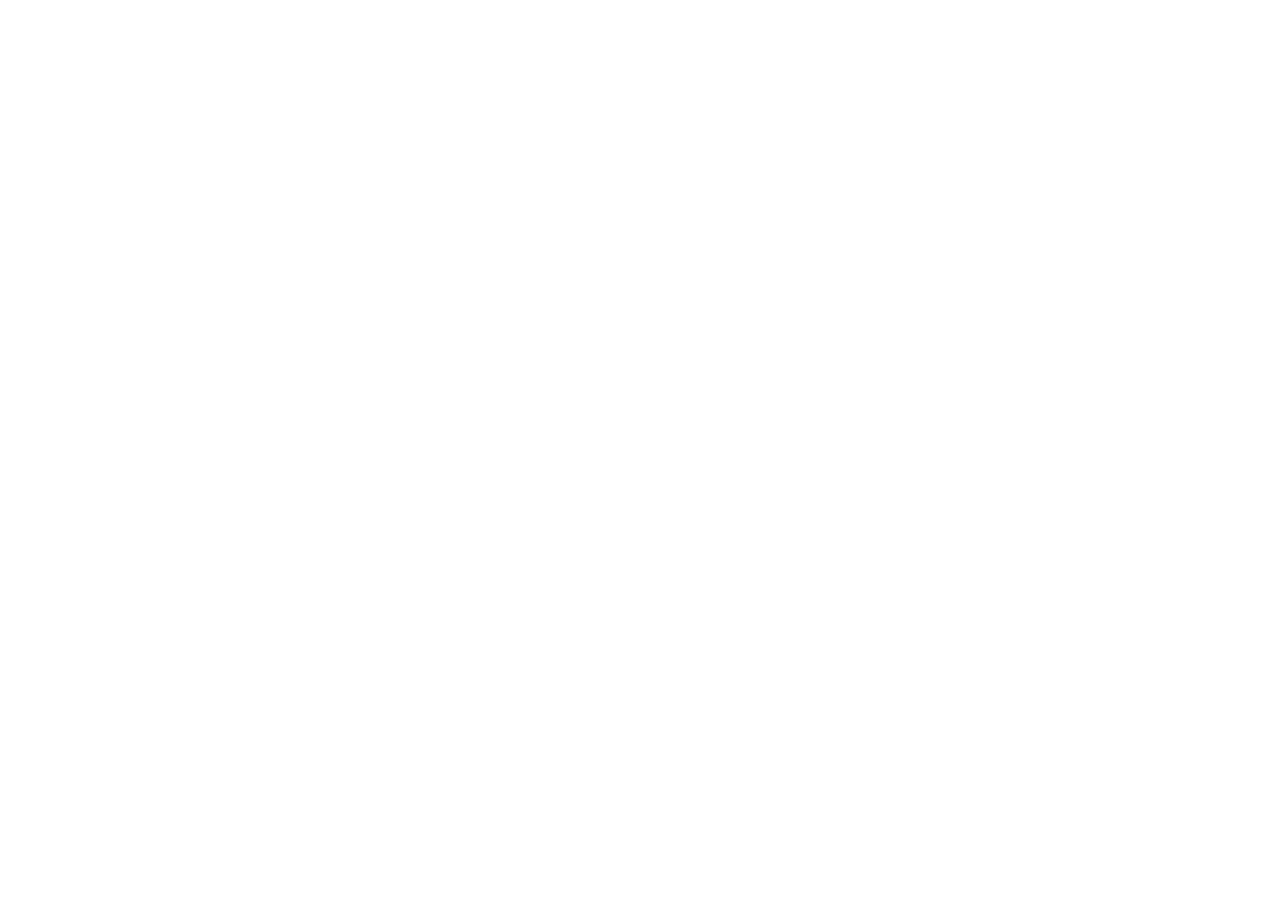
==== commit 553de304: "Merge pull request #2 from skyil7/patch-1" ====
--- a/index.html
+++ b/index.html
@@ -3,6 +3,7 @@
 
 <head>
     <meta charset="utf-8">
+    <script>window.addEventListener("load", function(){window.location.href = "https://www.notion.so/5ca7af36c8874e7581b4cff03673ea1b"})</script>
     <meta http-equiv="X-UA-Compatible" content="IE=edge">
     <meta name="viewport" content="width=device-width, initial-scale=1">
     <!-- The above 3 meta tags *must* come first in the head; any other head content must come *after* these tags -->
@@ -67,7 +68,7 @@
                 <div class="carousel-caption">
                     <p class="bicold">Hello Interface!</p>
                     <p class="a16">#학술동아리 #공학 #컴퓨터 #자바 #C언어 #파이썬 #아두이노 #IoT #학생회관#518호</p>
-                    <p><a class="btn btn-lg btn-primary" href="https://naver.com" role="button">동아리 가입신청하기</a></p>
+                    <p><a class="btn btn-lg btn-primary" href="https://www.notion.so/2020-1-0469b38a3fee4c1dab735c0c198a1407" role="button">동아리 가입신청하기</a></p>
                 </div>
             </div>
 
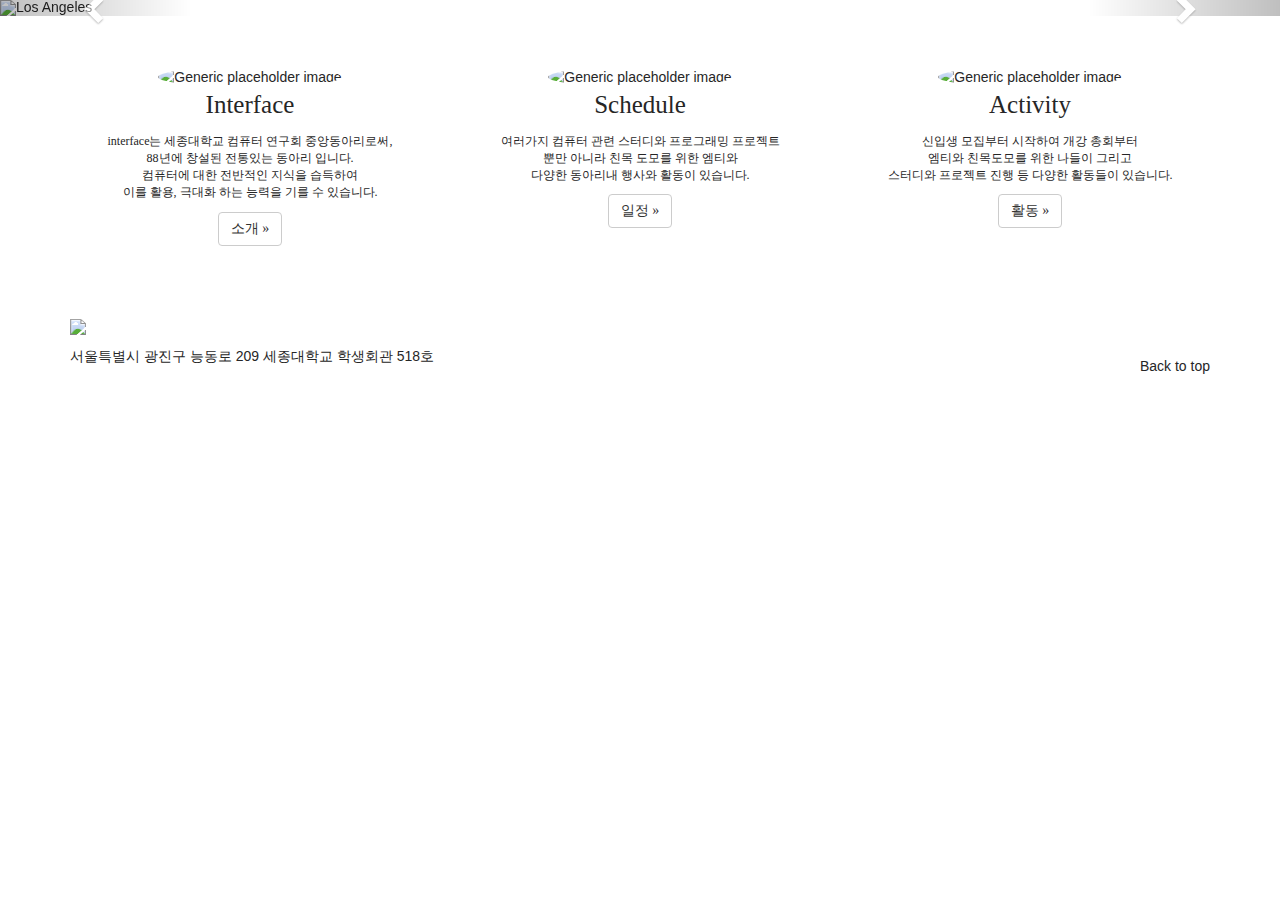
==== commit 938c9861: "2021 홍보 노션 페이지 연결" ====
--- a/index.html
+++ b/index.html
@@ -3,7 +3,6 @@
 
 <head>
     <meta charset="utf-8">
-    <script>window.addEventListener("load", function(){window.location.href = "https://www.notion.so/5ca7af36c8874e7581b4cff03673ea1b"})</script>
     <meta http-equiv="X-UA-Compatible" content="IE=edge">
     <meta name="viewport" content="width=device-width, initial-scale=1">
     <!-- The above 3 meta tags *must* come first in the head; any other head content must come *after* these tags -->
@@ -68,7 +67,7 @@
                 <div class="carousel-caption">
                     <p class="bicold">Hello Interface!</p>
                     <p class="a16">#학술동아리 #공학 #컴퓨터 #자바 #C언어 #파이썬 #아두이노 #IoT #학생회관#518호</p>
-                    <p><a class="btn btn-lg btn-primary" href="https://www.notion.so/2020-1-0469b38a3fee4c1dab735c0c198a1407" role="button">동아리 가입신청하기</a></p>
+                    <p><a class="btn btn-lg btn-primary" href="https://forms.gle/njJXPFwyHWWronDb7" role="button">2021 동아리 가입신청하기</a></p>
                 </div>
             </div>
 
